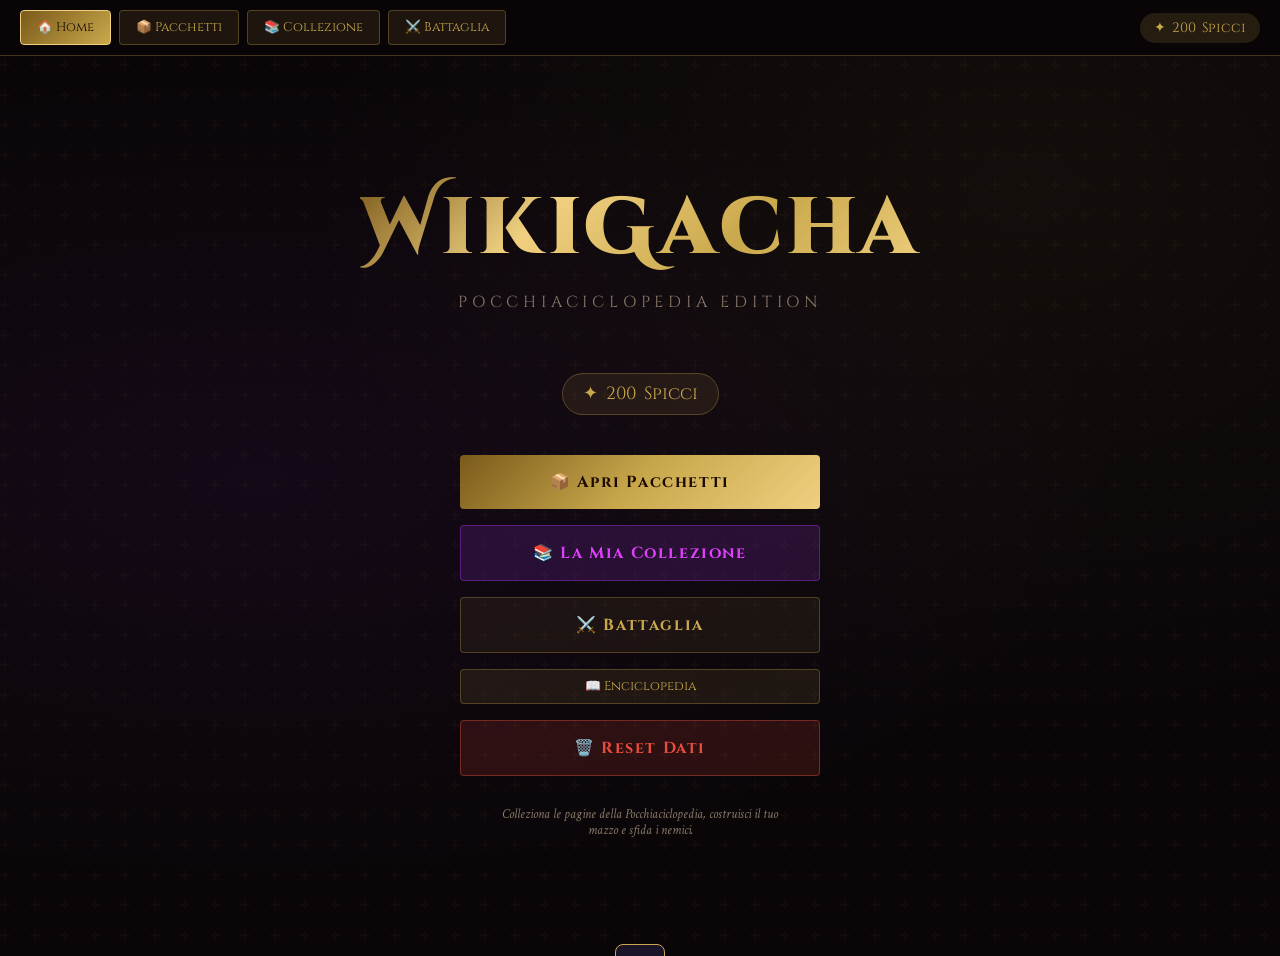
==== wikigacha.html @ 74912119 "Add files via upload" ====
<!DOCTYPE html>
<html lang="it">
<head>
<meta charset="UTF-8">
<meta name="viewport" content="width=device-width, initial-scale=1.0">
<title>WikiGacha — Pocchiaciclopedia</title>
<link href="https://fonts.googleapis.com/css2?family=Cinzel+Decorative:wght@700;900&family=Cinzel:wght@400;600;700&family=Crimson+Text:ital,wght@0,400;0,600;1,400&display=swap" rel="stylesheet">
<style>
:root {
  --gold: #c9a84c;
  --gold-light: #f0d080;
  --gold-dark: #7a5a1a;
  --bg-deep: #0a0608;
  --bg-card: #130f1a;
  --bg-panel: #1a1428;
  --accent: #8b2fc9;
  --accent2: #e040fb;
  --accent3: #ff6b35;
  --text: #e8dfc8;
  --text-muted: #8a7a6a;
  --border: rgba(201,168,76,0.3);
  --common-color: #7a8a9a;
  --rare-color: #4a90d9;
  --epic-color: #9b59b6;
  --legendary-color: #f39c12;
  --mythic-color: #e74c3c;

  --c-common: #7a8a9a;
  --c-raro: #4a90d9;
  --c-epico: #9b59b6;
  --c-leggendario: #f39c12;
  --c-mitico: #e74c3c;
}

* { box-sizing: border-box; margin: 0; padding: 0; }

body {
  font-family: 'Crimson Text', Georgia, serif;
  background: var(--bg-deep);
  color: var(--text);
  min-height: 100vh;
  overflow-x: hidden;
  background-image: 
    radial-gradient(ellipse at 20% 50%, rgba(139,47,201,0.08) 0%, transparent 60%),
    radial-gradient(ellipse at 80% 20%, rgba(201,168,76,0.05) 0%, transparent 50%),
    url("data:image/svg+xml,%3Csvg width='60' height='60' viewBox='0 0 60 60' xmlns='http://www.w3.org/2000/svg'%3E%3Cg fill='none' fill-rule='evenodd'%3E%3Cg fill='%23c9a84c' fill-opacity='0.03'%3E%3Cpath d='M36 34v-4h-2v4h-4v2h4v4h2v-4h4v-2h-4zm0-30V0h-2v4h-4v2h4v4h2V6h4V4h-4zM6 34v-4H4v4H0v2h4v4h2v-4h4v-2H6zM6 4V0H4v4H0v2h4v4h2V6h4V4H6z'/%3E%3C/g%3E%3C/g%3E%3C/svg%3E");
}

/* SCREENS */
.screen { display: none; min-height: 100vh; }
.screen.active { display: block; }

/* ======================== HOME ======================== */
#screen-home {
  display: flex;
  flex-direction: column;
  align-items: center;
  justify-content: center;
  min-height: 100vh;
  text-align: center;
  padding: 40px 20px;
}

.home-logo {
  font-family: 'Cinzel Decorative', serif;
  font-size: clamp(2.5rem, 8vw, 5rem);
  font-weight: 900;
  background: linear-gradient(135deg, var(--gold-dark), var(--gold-light), var(--gold), var(--gold-light));
  -webkit-background-clip: text;
  -webkit-text-fill-color: transparent;
  background-clip: text;
  text-shadow: none;
  letter-spacing: 0.05em;
  margin-bottom: 8px;
  position: relative;
}

.home-subtitle {
  font-family: 'Cinzel', serif;
  font-size: 1rem;
  color: var(--text-muted);
  letter-spacing: 0.3em;
  text-transform: uppercase;
  margin-bottom: 60px;
}

.home-coins-display {
  display: flex;
  align-items: center;
  gap: 8px;
  background: rgba(201,168,76,0.1);
  border: 1px solid var(--border);
  border-radius: 30px;
  padding: 8px 20px;
  margin-bottom: 40px;
  font-family: 'Cinzel', serif;
  font-size: 1.1rem;
  color: var(--gold);
}

.home-menu {
  display: flex;
  flex-direction: column;
  gap: 16px;
  width: 100%;
  max-width: 360px;
}

.btn-main {
  font-family: 'Cinzel', serif;
  font-size: 1rem;
  font-weight: 700;
  letter-spacing: 0.1em;
  padding: 16px 32px;
  border: none;
  border-radius: 4px;
  cursor: pointer;
  transition: all 0.2s;
  position: relative;
  overflow: hidden;
}

.btn-primary {
  background: linear-gradient(135deg, var(--gold-dark), var(--gold), var(--gold-light));
  color: #1a0a00;
}

.btn-primary:hover {
  transform: translateY(-2px);
  box-shadow: 0 8px 30px rgba(201,168,76,0.4);
}

.btn-secondary {
  background: rgba(139,47,201,0.2);
  border: 1px solid rgba(139,47,201,0.5);
  color: var(--accent2);
}

.btn-secondary:hover {
  background: rgba(139,47,201,0.35);
  transform: translateY(-2px);
  box-shadow: 0 8px 30px rgba(139,47,201,0.3);
}

.btn-tertiary {
  background: rgba(201,168,76,0.08);
  border: 1px solid var(--border);
  color: var(--gold);
}

.btn-tertiary:hover {
  background: rgba(201,168,76,0.15);
}

.btn-danger {
  background: rgba(231,76,60,0.15);
  border: 1px solid rgba(231,76,60,0.4);
  color: #e74c3c;
}
.btn-danger:hover { background: rgba(231,76,60,0.25); }

/* ======================== NAV ======================== */
.game-nav {
  display: flex;
  align-items: center;
  justify-content: space-between;
  padding: 12px 20px;
  background: rgba(10,6,8,0.95);
  border-bottom: 1px solid var(--border);
  position: sticky;
  top: 0;
  z-index: 50;
  backdrop-filter: blur(10px);
}

.nav-logo {
  font-family: 'Cinzel Decorative', serif;
  font-size: 1.1rem;
  color: var(--gold);
  cursor: pointer;
}

.nav-coins {
  display: flex;
  align-items: center;
  gap: 6px;
  font-family: 'Cinzel', serif;
  font-size: 0.85rem;
  color: var(--gold);
  background: rgba(201,168,76,0.1);
  border: 1px solid var(--border);
  padding: 5px 12px;
  border-radius: 20px;
}

/* ======================== PACK OPENING ======================== */
#screen-pack {
  padding: 0;
}

.pack-area {
  min-height: 100vh;
  display: flex;
  flex-direction: column;
  align-items: center;
  justify-content: center;
  gap: 30px;
  padding: 20px;
}

.pack-title {
  font-family: 'Cinzel Decorative', serif;
  font-size: 1.8rem;
  color: var(--gold);
  text-align: center;
}

.pack-selectors {
  display: flex;
  gap: 20px;
  flex-wrap: wrap;
  justify-content: center;
}

.pack-type {
  width: 160px;
  height: 220px;
  border-radius: 12px;
  border: 2px solid transparent;
  cursor: pointer;
  display: flex;
  flex-direction: column;
  align-items: center;
  justify-content: center;
  gap: 12px;
  transition: all 0.3s;
  position: relative;
  overflow: hidden;
}

.pack-type.bronze {
  background: linear-gradient(135deg, #2a1a0a, #4a2a10);
  border-color: #8b6914;
}
.pack-type.silver {
  background: linear-gradient(135deg, #0f1520, #1a2540);
  border-color: #4a90d9;
}
.pack-type.gold {
  background: linear-gradient(135deg, #1a1000, #3a2800);
  border-color: var(--gold);
}
.pack-type.mythic {
  background: linear-gradient(135deg, #1a0520, #2d0840);
  border-color: #e040fb;
}

.pack-type:hover {
  transform: translateY(-6px) scale(1.02);
  box-shadow: 0 20px 40px rgba(0,0,0,0.5);
}

.pack-icon { font-size: 3rem; }
.pack-name {
  font-family: 'Cinzel', serif;
  font-size: 0.9rem;
  font-weight: 700;
  letter-spacing: 0.05em;
}
.pack-cost {
  font-size: 0.8rem;
  color: var(--gold);
  font-family: 'Cinzel', serif;
}
.pack-desc {
  font-size: 0.75rem;
  color: var(--text-muted);
  text-align: center;
  padding: 0 10px;
  font-style: italic;
}

/* ANIMATION OVERLAY */
#pack-animation {
  position: fixed;
  inset: 0;
  background: rgba(0,0,0,0.95);
  z-index: 200;
  display: none;
  flex-direction: column;
  align-items: center;
  justify-content: center;
  gap: 20px;
}

#pack-animation.visible { display: flex; }

.pack-anim-wrapper {
  perspective: 1000px;
  width: 240px;
  height: 340px;
  cursor: pointer;
}

.pack-anim-inner {
  width: 100%;
  height: 100%;
  position: relative;
  transform-style: preserve-3d;
  transition: transform 0.8s cubic-bezier(0.4,0,0.2,1);
  border-radius: 16px;
}

.pack-anim-inner.flipped { transform: rotateY(180deg); }

.pack-face {
  position: absolute;
  inset: 0;
  border-radius: 16px;
  backface-visibility: hidden;
  display: flex;
  flex-direction: column;
  align-items: center;
  justify-content: center;
}

.pack-front {
  background: linear-gradient(135deg, #1a1000, #3a2800, #1a1000);
  border: 3px solid var(--gold);
  box-shadow: 0 0 40px rgba(201,168,76,0.4), inset 0 0 60px rgba(201,168,76,0.05);
}

.pack-front-icon { font-size: 5rem; animation: pulse 2s infinite; }
@keyframes pulse { 0%,100%{transform:scale(1)} 50%{transform:scale(1.1)} }

.pack-back {
  transform: rotateY(180deg);
}

.pack-hint {
  font-family: 'Cinzel', serif;
  font-size: 0.9rem;
  color: var(--text-muted);
  letter-spacing: 0.1em;
  animation: blink 1.5s infinite;
}
@keyframes blink { 0%,100%{opacity:1} 50%{opacity:0.4} }

/* CARDS REVEAL */
#cards-reveal {
  position: fixed;
  inset: 0;
  background: rgba(0,0,0,0.97);
  z-index: 200;
  display: none;
  flex-direction: column;
  align-items: center;
  justify-content: center;
  padding: 20px;
  gap: 30px;
}

#cards-reveal.visible { display: flex; }

.reveal-title {
  font-family: 'Cinzel Decorative', serif;
  font-size: 1.4rem;
  color: var(--gold);
}

.cards-row {
  display: flex;
  gap: 16px;
  flex-wrap: wrap;
  justify-content: center;
  max-width: 900px;
}

/* ======================== CARDS ======================== */
.card {
  width: 140px;
  height: 200px;
  border-radius: 10px;
  position: relative;
  cursor: pointer;
  transition: transform 0.3s, box-shadow 0.3s;
  flex-shrink: 0;
}

.card:hover { transform: translateY(-8px) scale(1.05); }

.card-inner {
  width: 100%;
  height: 100%;
  border-radius: 10px;
  border: 2px solid transparent;
  display: flex;
  flex-direction: column;
  overflow: hidden;
  position: relative;
}

.card-img-wrap {
  height: 100px;
  overflow: hidden;
  flex-shrink: 0;
  background: #0a0608;
  display: flex;
  align-items: center;
  justify-content: center;
}

.card-img-wrap img {
  width: 100%;
  height: 100%;
  object-fit: cover;
  object-position: top center;
}

.card-img-placeholder {
  font-size: 3rem;
  opacity: 0.4;
}

.card-body {
  flex: 1;
  padding: 6px 8px;
  display: flex;
  flex-direction: column;
  justify-content: space-between;
  background: rgba(10,6,8,0.9);
}

.card-name {
  font-family: 'Cinzel', serif;
  font-size: 0.65rem;
  font-weight: 700;
  line-height: 1.2;
  letter-spacing: 0.02em;
}

.card-rarity {
  font-size: 0.55rem;
  font-family: 'Cinzel', serif;
  letter-spacing: 0.08em;
  text-transform: uppercase;
  font-weight: 600;
}

.card-stats {
  display: flex;
  gap: 4px;
  justify-content: space-between;
}

.stat {
  display: flex;
  flex-direction: column;
  align-items: center;
  gap: 1px;
}

.stat-val {
  font-family: 'Cinzel', serif;
  font-size: 0.8rem;
  font-weight: 700;
  line-height: 1;
}

.stat-lbl {
  font-size: 0.45rem;
  color: var(--text-muted);
  letter-spacing: 0.05em;
  text-transform: uppercase;
}

/* RARITY STYLES */
.rarity-comune .card-inner { border-color: var(--c-common); background: linear-gradient(160deg, #1a1f24, #0f1318); }
.rarity-comune .card-rarity { color: var(--c-common); }
.rarity-comune .stat-val { color: var(--c-common); }

.rarity-raro .card-inner { border-color: var(--c-raro); background: linear-gradient(160deg, #0f1a2a, #081220); }
.rarity-raro .card-rarity { color: var(--c-raro); }
.rarity-raro .stat-val { color: var(--c-raro); }
.rarity-raro .card-inner::before { content:''; position:absolute; inset:0; background: radial-gradient(ellipse at 50% 0%, rgba(74,144,217,0.15), transparent 70%); pointer-events:none; }

.rarity-epico .card-inner { border-color: var(--c-epico); background: linear-gradient(160deg, #1a0f2a, #120820); }
.rarity-epico .card-rarity { color: var(--c-epico); }
.rarity-epico .stat-val { color: var(--c-epico); }
.rarity-epico .card-inner::before { content:''; position:absolute; inset:0; background: radial-gradient(ellipse at 50% 0%, rgba(155,89,182,0.2), transparent 70%); pointer-events:none; }

.rarity-leggendario .card-inner { border-color: var(--c-leggendario); background: linear-gradient(160deg, #2a1a00, #1a1000); }
.rarity-leggendario .card-rarity { color: var(--c-leggendario); }
.rarity-leggendario .stat-val { color: var(--c-leggendario); }
.rarity-leggendario .card-inner::before { content:''; position:absolute; inset:0; background: radial-gradient(ellipse at 50% 0%, rgba(243,156,18,0.25), transparent 70%); pointer-events:none; }
.rarity-leggendario .card-inner { box-shadow: 0 0 20px rgba(243,156,18,0.3); animation: glow-gold 2s infinite; }
@keyframes glow-gold { 0%,100%{box-shadow:0 0 20px rgba(243,156,18,0.3)} 50%{box-shadow:0 0 35px rgba(243,156,18,0.6)} }

.rarity-mitico .card-inner { border-color: var(--c-mitico); background: linear-gradient(160deg, #2a0a0a, #1a0505); }
.rarity-mitico .card-rarity { color: var(--c-mitico); }
.rarity-mitico .stat-val { color: var(--c-mitico); }
.rarity-mitico .card-inner::before { content:''; position:absolute; inset:0; background: radial-gradient(ellipse at 50% 0%, rgba(231,76,60,0.3), transparent 70%); pointer-events:none; }
.rarity-mitico .card-inner { animation: glow-red 2s infinite; }
@keyframes glow-red { 0%,100%{box-shadow:0 0 25px rgba(231,76,60,0.4)} 50%{box-shadow:0 0 50px rgba(231,76,60,0.7),0 0 80px rgba(231,76,60,0.2)} }

/* Card flip animation */
.card-flip-anim {
  animation: cardFlipIn 0.6s ease-out forwards;
  opacity: 0;
}
@keyframes cardFlipIn {
  0% { transform: rotateY(90deg) scale(0.5); opacity:0; }
  60% { transform: rotateY(-10deg) scale(1.05); opacity:1; }
  100% { transform: rotateY(0) scale(1); opacity:1; }
}

/* Legendary/Mythic burst */
.card-burst {
  position: absolute;
  inset: -20px;
  border-radius: 50%;
  pointer-events: none;
  animation: burst 0.5s ease-out forwards;
}
@keyframes burst {
  0% { transform:scale(0); opacity:1; }
  100% { transform:scale(3); opacity:0; }
}

/* ======================== COLLECTION ======================== */
#screen-collection {
  padding: 0;
}

.collection-grid {
  display: grid;
  grid-template-columns: repeat(auto-fill, minmax(140px, 1fr));
  gap: 16px;
  padding: 20px;
  max-width: 1200px;
  margin: 0 auto;
}

.collection-filter {
  display: flex;
  gap: 8px;
  padding: 16px 20px;
  flex-wrap: wrap;
  background: rgba(10,6,8,0.8);
  border-bottom: 1px solid var(--border);
  position: sticky;
  top: 57px;
  z-index: 40;
  backdrop-filter: blur(10px);
}

.filter-btn {
  font-family: 'Cinzel', serif;
  font-size: 0.7rem;
  padding: 5px 12px;
  border-radius: 20px;
  border: 1px solid var(--border);
  background: transparent;
  color: var(--text-muted);
  cursor: pointer;
  transition: all 0.2s;
  letter-spacing: 0.05em;
}

.filter-btn.active, .filter-btn:hover {
  color: var(--gold);
  border-color: var(--gold);
  background: rgba(201,168,76,0.1);
}

.card-count-badge {
  position: absolute;
  top: 6px;
  right: 6px;
  background: rgba(0,0,0,0.8);
  border: 1px solid var(--gold);
  border-radius: 10px;
  font-size: 0.6rem;
  font-family: 'Cinzel', serif;
  color: var(--gold);
  padding: 1px 5px;
  z-index: 5;
}

.card-locked {
  filter: brightness(0.15) saturate(0);
  cursor: default;
}

.collection-stats {
  display: flex;
  gap: 20px;
  padding: 12px 20px;
  font-family: 'Cinzel', serif;
  font-size: 0.8rem;
  color: var(--text-muted);
  border-bottom: 1px solid var(--border);
  background: rgba(10,6,8,0.6);
}

/* ======================== BATTLE ======================== */
#screen-battle {
  padding: 0;
  min-height: 100vh;
}

.battle-setup {
  padding: 20px;
  max-width: 800px;
  margin: 0 auto;
}

.battle-setup h2 {
  font-family: 'Cinzel Decorative', serif;
  font-size: 1.5rem;
  color: var(--gold);
  margin-bottom: 20px;
  text-align: center;
}

.deck-selector {
  display: flex;
  flex-direction: column;
  gap: 12px;
  margin-bottom: 24px;
}

.deck-slot {
  display: flex;
  align-items: center;
  gap: 12px;
  background: var(--bg-panel);
  border: 1px solid var(--border);
  border-radius: 8px;
  padding: 10px 16px;
  cursor: pointer;
  transition: all 0.2s;
}

.deck-slot:hover { border-color: var(--gold); }
.deck-slot.selected { border-color: var(--accent2); background: rgba(139,47,201,0.15); }

.deck-slot-img {
  width: 40px;
  height: 56px;
  border-radius: 4px;
  object-fit: cover;
  object-position: top;
  background: var(--bg-deep);
}

.deck-slot-info { flex: 1; }
.deck-slot-name {
  font-family: 'Cinzel', serif;
  font-size: 0.85rem;
  color: var(--text);
}
.deck-slot-stats {
  font-size: 0.75rem;
  color: var(--text-muted);
  margin-top: 2px;
}

/* BATTLE ARENA */
#battle-arena {
  display: none;
  min-height: 100vh;
  flex-direction: column;
}

#battle-arena.active { display: flex; }

.battle-field {
  flex: 1;
  display: grid;
  grid-template-rows: 1fr auto 1fr;
  gap: 0;
  padding: 0;
  background: linear-gradient(180deg, #0a0510 0%, #120820 40%, #0a0510 100%);
  position: relative;
  overflow: hidden;
}

.battle-field::before {
  content: '';
  position: absolute;
  inset: 0;
  background: 
    radial-gradient(ellipse at 50% 50%, rgba(139,47,201,0.1) 0%, transparent 70%);
  pointer-events: none;
}

.battle-side {
  display: flex;
  align-items: center;
  justify-content: center;
  gap: 20px;
  padding: 20px;
  position: relative;
}

.battle-side.enemy { flex-direction: row-reverse; }

.battle-hp-bar {
  width: 200px;
}

.hp-label {
  font-family: 'Cinzel', serif;
  font-size: 0.7rem;
  color: var(--text-muted);
  margin-bottom: 4px;
  letter-spacing: 0.1em;
}

.hp-track {
  height: 8px;
  background: rgba(255,255,255,0.1);
  border-radius: 4px;
  overflow: hidden;
}

.hp-fill {
  height: 100%;
  background: linear-gradient(90deg, #27ae60, #2ecc71);
  border-radius: 4px;
  transition: width 0.5s ease;
}

.hp-fill.low { background: linear-gradient(90deg, #e67e22, #f39c12); }
.hp-fill.critical { background: linear-gradient(90deg, #c0392b, #e74c3c); }

.hp-text {
  font-family: 'Cinzel', serif;
  font-size: 0.8rem;
  color: var(--gold);
  margin-top: 4px;
  text-align: right;
}

.battle-fighter {
  width: 120px;
  height: 170px;
  position: relative;
}

.battle-fighter-card {
  width: 100%;
  height: 100%;
  border-radius: 10px;
  overflow: hidden;
  border: 2px solid var(--gold);
  box-shadow: 0 0 20px rgba(201,168,76,0.3);
}

.battle-fighter-card img {
  width: 100%;
  height: 70%;
  object-fit: cover;
  object-position: top;
}

.battle-fighter-card .card-name-battle {
  font-family: 'Cinzel', serif;
  font-size: 0.6rem;
  padding: 4px;
  color: var(--gold);
  text-align: center;
}

.battle-middle {
  display: flex;
  align-items: center;
  justify-content: center;
  padding: 10px;
  position: relative;
}

.battle-vs {
  font-family: 'Cinzel Decorative', serif;
  font-size: 2rem;
  color: var(--gold);
  text-shadow: 0 0 30px rgba(201,168,76,0.8);
}

.battle-log {
  background: rgba(0,0,0,0.7);
  border-top: 1px solid var(--border);
  border-bottom: 1px solid var(--border);
  padding: 8px 16px;
  font-size: 0.85rem;
  font-style: italic;
  color: var(--text);
  min-height: 40px;
  text-align: center;
}

.battle-actions {
  display: flex;
  gap: 12px;
  padding: 16px 20px;
  justify-content: center;
  background: rgba(10,6,8,0.95);
  flex-wrap: wrap;
}

.battle-btn {
  font-family: 'Cinzel', serif;
  font-size: 0.8rem;
  font-weight: 700;
  letter-spacing: 0.08em;
  padding: 12px 24px;
  border: none;
  border-radius: 4px;
  cursor: pointer;
  transition: all 0.2s;
  min-width: 120px;
}

.battle-btn-attack {
  background: linear-gradient(135deg, #8b0000, #c0392b);
  color: white;
}
.battle-btn-attack:hover { box-shadow: 0 6px 20px rgba(192,57,43,0.5); transform:translateY(-2px); }

.battle-btn-special {
  background: linear-gradient(135deg, var(--gold-dark), var(--gold));
  color: #1a0a00;
}
.battle-btn-special:hover { box-shadow: 0 6px 20px rgba(201,168,76,0.5); transform:translateY(-2px); }
.battle-btn-special:disabled { opacity:0.4; cursor:not-allowed; transform:none; }

.battle-btn-defend {
  background: linear-gradient(135deg, #1a3a5a, #2980b9);
  color: white;
}
.battle-btn-defend:hover { box-shadow: 0 6px 20px rgba(41,128,185,0.5); transform:translateY(-2px); }

/* DAMAGE FLOAT */
.dmg-float {
  position: absolute;
  font-family: 'Cinzel Decorative', serif;
  font-size: 1.8rem;
  font-weight: 900;
  pointer-events: none;
  z-index: 100;
  animation: dmgFloat 1.2s ease-out forwards;
}
.dmg-float.damage { color: #e74c3c; text-shadow: 0 0 10px rgba(231,76,60,0.8); }
.dmg-float.heal { color: #2ecc71; }
.dmg-float.special { color: var(--gold); }

@keyframes dmgFloat {
  0% { transform:translateY(0) scale(1); opacity:1; }
  100% { transform:translateY(-80px) scale(0.7); opacity:0; }
}

/* Battle shake */
@keyframes shake {
  0%,100%{transform:translateX(0)}
  20%{transform:translateX(-10px)}
  40%{transform:translateX(10px)}
  60%{transform:translateX(-8px)}
  80%{transform:translateX(8px)}
}
.shake { animation: shake 0.4s ease; }

/* WIN/LOSE */
.battle-result-overlay {
  position: fixed;
  inset: 0;
  background: rgba(0,0,0,0.9);
  z-index: 300;
  display: none;
  flex-direction: column;
  align-items: center;
  justify-content: center;
  gap: 20px;
}
.battle-result-overlay.visible { display: flex; }

.result-title {
  font-family: 'Cinzel Decorative', serif;
  font-size: 3rem;
  animation: resultPop 0.5s ease-out;
}
.result-title.win { color: var(--gold); text-shadow: 0 0 40px rgba(201,168,76,0.8); }
.result-title.lose { color: #e74c3c; text-shadow: 0 0 40px rgba(231,76,60,0.6); }
@keyframes resultPop { 0%{transform:scale(0) rotate(-10deg);opacity:0} 80%{transform:scale(1.1) rotate(2deg)} 100%{transform:scale(1) rotate(0)} }

.result-rewards {
  font-family: 'Cinzel', serif;
  font-size: 1.1rem;
  color: var(--gold);
}

/* ======================== CARD DETAIL ======================== */
.card-detail-overlay {
  position: fixed;
  inset: 0;
  background: rgba(0,0,0,0.9);
  z-index: 400;
  display: none;
  align-items: center;
  justify-content: center;
  padding: 20px;
}
.card-detail-overlay.visible { display: flex; }

.card-detail-box {
  background: var(--bg-panel);
  border: 1px solid var(--gold);
  border-radius: 16px;
  max-width: 500px;
  width: 100%;
  overflow: hidden;
  animation: slideUp 0.3s ease-out;
  max-height: 90vh;
  overflow-y: auto;
}
@keyframes slideUp { from{transform:translateY(30px);opacity:0} to{transform:translateY(0);opacity:1} }

.card-detail-img {
  width: 100%;
  height: 200px;
  object-fit: cover;
  object-position: top;
}

.card-detail-body { padding: 20px; }

.card-detail-title {
  font-family: 'Cinzel', serif;
  font-size: 1.3rem;
  color: var(--gold);
  margin-bottom: 4px;
}

.card-detail-rarity {
  font-family: 'Cinzel', serif;
  font-size: 0.8rem;
  letter-spacing: 0.1em;
  text-transform: uppercase;
  margin-bottom: 16px;
}

.card-detail-stats {
  display: grid;
  grid-template-columns: repeat(3, 1fr);
  gap: 12px;
  margin-bottom: 16px;
}

.detail-stat {
  text-align: center;
  background: rgba(201,168,76,0.05);
  border: 1px solid var(--border);
  border-radius: 8px;
  padding: 10px;
}

.detail-stat-val {
  font-family: 'Cinzel', serif;
  font-size: 1.4rem;
  color: var(--gold);
  font-weight: 700;
}

.detail-stat-lbl {
  font-size: 0.7rem;
  color: var(--text-muted);
  letter-spacing: 0.08em;
  text-transform: uppercase;
}

.card-detail-desc {
  font-size: 0.9rem;
  line-height: 1.6;
  color: var(--text);
  font-style: italic;
  border-top: 1px solid var(--border);
  padding-top: 12px;
  margin-top: 4px;
}

.card-detail-close {
  position: absolute;
  top: 16px;
  right: 16px;
  width: 32px;
  height: 32px;
  background: rgba(255,255,255,0.1);
  border: none;
  border-radius: 50%;
  color: var(--text);
  font-size: 1rem;
  cursor: pointer;
  display: flex;
  align-items: center;
  justify-content: center;
}

.card-detail-overlay { position: relative; }

/* ======================== BATTLE PICKER ======================== */
.battle-picker {
  max-width: 600px;
  margin: 0 auto;
  padding: 20px;
}

.battle-picker h3 {
  font-family: 'Cinzel', serif;
  font-size: 1rem;
  color: var(--gold);
  margin: 16px 0 10px;
  letter-spacing: 0.05em;
}

.picker-grid {
  display: grid;
  grid-template-columns: repeat(auto-fill, minmax(100px, 1fr));
  gap: 10px;
  max-height: 300px;
  overflow-y: auto;
  padding: 4px;
}

.picker-card {
  aspect-ratio: 0.7;
  border-radius: 8px;
  cursor: pointer;
  overflow: hidden;
  border: 2px solid transparent;
  transition: all 0.2s;
  position: relative;
  background: var(--bg-card);
}

.picker-card:hover { transform:scale(1.05); border-color:rgba(201,168,76,0.5); }
.picker-card.selected { border-color: var(--gold); box-shadow: 0 0 15px rgba(201,168,76,0.4); }

.picker-card img {
  width: 100%;
  height: 65%;
  object-fit: cover;
  object-position: top;
}

.picker-card-name {
  font-family: 'Cinzel', serif;
  font-size: 0.55rem;
  padding: 4px;
  text-align: center;
  color: var(--text);
  line-height: 1.2;
}

.picker-deck-display {
  display: flex;
  gap: 8px;
  margin: 12px 0;
  min-height: 60px;
  background: rgba(201,168,76,0.05);
  border: 1px dashed var(--border);
  border-radius: 8px;
  padding: 8px;
  flex-wrap: wrap;
  align-items: center;
}

.picker-mini-card {
  width: 40px;
  height: 56px;
  border-radius: 4px;
  overflow: hidden;
  border: 1px solid var(--gold);
  position: relative;
  cursor: pointer;
}

.picker-mini-card img {
  width: 100%;
  height: 100%;
  object-fit: cover;
  object-position: top;
}

.picker-mini-card .remove-x {
  position: absolute;
  top: 0;
  right: 0;
  width: 14px;
  height: 14px;
  background: rgba(231,76,60,0.9);
  color: white;
  font-size: 0.5rem;
  display: flex;
  align-items: center;
  justify-content: center;
  border-radius: 0 4px 0 4px;
}

/* MULTIPLAYER BUTTONS */
.multiplayer-section {
  background: rgba(139,47,201,0.1);
  border: 1px solid rgba(139,47,201,0.4);
  border-radius: 12px;
  padding: 20px;
  margin-bottom: 24px;
}

.multiplayer-section h3 {
  font-family: 'Cinzel', serif;
  color: var(--accent2);
  margin-bottom: 12px;
  font-size: 1rem;
  letter-spacing: 0.05em;
}

.multiplayer-buttons {
  display: flex;
  gap: 12px;
  flex-wrap: wrap;
  align-items: center;
}

.multiplayer-buttons input {
  flex: 1;
  min-width: 150px;
  padding: 10px 12px;
  border-radius: 8px;
  border: 1px solid var(--border);
  background: var(--bg-card);
  color: var(--text);
  font-family: 'Cinzel', serif;
  font-size: 0.85rem;
}

.multiplayer-status {
  margin-top: 12px;
  padding: 8px 12px;
  border-radius: 8px;
  font-family: 'Cinzel', serif;
  font-size: 0.8rem;
  display: none;
}

.multiplayer-status.waiting { background: rgba(255,193,7,0.2); color: #ffc107; display: block; }
.multiplayer-status.active { background: rgba(76,175,80,0.2); color: #4caf50; display: block; }
.multiplayer-status.error { background: rgba(244,67,54,0.2); color: #f44336; display: block; }

/* SCROLLBARS */
::-webkit-scrollbar { width: 4px; }
::-webkit-scrollbar-track { background: transparent; }
::-webkit-scrollbar-thumb { background: var(--border); border-radius: 2px; }

/* SPARKLES for legendary/mythic */
.sparkle-container {
  position: fixed;
  inset: 0;
  pointer-events: none;
  z-index: 250;
}

.sparkle {
  position: absolute;
  width: 4px;
  height: 4px;
  border-radius: 50%;
  animation: sparkleAnim 1.5s ease-out forwards;
}

@keyframes sparkleAnim {
  0% { transform: translate(0,0) scale(1); opacity: 1; }
  100% { transform: translate(var(--tx), var(--ty)) scale(0); opacity: 0; }
}

/* Utility */
.flex { display:flex; }
.gap-8 { gap:8px; }
.gap-12 { gap:12px; }
.mt-8 { margin-top:8px; }
.mt-16 { margin-top:16px; }
.center { text-align:center; }
.gold { color:var(--gold); }
.muted { color:var(--text-muted); }
.font-cinzel { font-family:'Cinzel',serif; }
.section-title {
  font-family: 'Cinzel Decorative', serif;
  font-size: 1.2rem;
  color: var(--gold);
  padding: 20px 20px 12px;
}

.info-box {
  background: rgba(201,168,76,0.08);
  border: 1px solid var(--border);
  border-radius: 8px;
  padding: 16px;
  font-size: 0.9rem;
  line-height: 1.6;
  margin-bottom: 16px;
}

/* Toast */
.toast {
  position: fixed;
  bottom: 30px;
  left: 50%;
  transform: translateX(-50%) translateY(100px);
  background: var(--bg-panel);
  border: 1px solid var(--gold);
  border-radius: 8px;
  padding: 12px 24px;
  font-family: 'Cinzel', serif;
  font-size: 0.85rem;
  color: var(--gold);
  z-index: 500;
  transition: transform 0.3s;
  white-space: nowrap;
}
.toast.visible { transform: translateX(-50%) translateY(0); }

/* Section header with back */
.section-header {
  display: flex;
  align-items: center;
  gap: 12px;
  padding: 16px 20px;
  border-bottom: 1px solid var(--border);
}

.btn-back {
  font-family: 'Cinzel', serif;
  font-size: 0.75rem;
  color: var(--text-muted);
  background: transparent;
  border: 1px solid var(--border);
  padding: 5px 12px;
  border-radius: 4px;
  cursor: pointer;
  transition: all 0.2s;
}
.btn-back:hover { color:var(--gold); border-color:var(--gold); }

.section-header-title {
  font-family: 'Cinzel Decorative', serif;
  font-size: 1.1rem;
  color: var(--gold);
}

/* ======================== SPECIAL ENERGY BAR ======================== */
.energy-bar-wrap { margin-top: 6px; }
.energy-track {
  height: 5px;
  background: rgba(255,255,255,0.1);
  border-radius: 3px;
  overflow: hidden;
}
.energy-fill {
  height: 100%;
  background: linear-gradient(90deg, var(--accent), var(--accent2));
  border-radius: 3px;
  transition: width 0.3s;
}
.energy-label {
  font-size: 0.6rem;
  color: var(--text-muted);
  font-family: 'Cinzel', serif;
  letter-spacing: 0.05em;
}

/* ======================== RESPONSIVE ======================== */
@media(max-width:500px) {
  .cards-row { gap:10px; }
  .card { width:110px; height:160px; }
  .card-img-wrap { height:80px; }
  .battle-fighter { width:90px; height:130px; }
  .pack-type { width:130px; height:190px; }
}

/* shimmer */
@keyframes shimmer {
  0%{background-position:200% 0}
  100%{background-position:-200% 0}
}
.shimmer-text {
  background: linear-gradient(90deg, var(--gold-dark), var(--gold-light), var(--gold-dark));
  background-size: 200% 100%;
  -webkit-background-clip: text;
  -webkit-text-fill-color: transparent;
  background-clip: text;
  animation: shimmer 3s infinite linear;
}

/* FIXED TOP NAVIGATION */
.fixed-nav {
  position: sticky;
  top: 0;
  z-index: 100;
  background: rgba(10,6,8,0.95);
  backdrop-filter: blur(10px);
  border-bottom: 1px solid var(--border);
  padding: 10px 20px;
  display: flex;
  align-items: center;
  justify-content: space-between;
  flex-wrap: wrap;
  gap: 10px;
}

.nav-links {
  display: flex;
  gap: 8px;
  flex-wrap: wrap;
}

.nav-btn {
  font-family: 'Cinzel', serif;
  font-size: 0.8rem;
  padding: 8px 16px;
  border: 1px solid var(--border);
  background: rgba(201,168,76,0.1);
  color: var(--gold);
  border-radius: 4px;
  cursor: pointer;
  transition: all 0.2s;
}

.nav-btn:hover {
  background: rgba(201,168,76,0.3);
  transform: translateY(-2px);
}

.nav-btn.active {
  background: linear-gradient(135deg, var(--gold-dark), var(--gold));
  color: #1a0a00;
  border-color: var(--gold-light);
}

.coins-top {
  display: flex;
  align-items: center;
  gap: 6px;
  font-family: 'Cinzel', serif;
  font-size: 0.85rem;
  color: var(--gold);
  background: rgba(201,168,76,0.15);
  padding: 6px 14px;
  border-radius: 20px;
}
/* SCROLL SMOOTH */
html {
  scroll-behavior: smooth;
}

.fixed-nav {
  position: sticky;
  top: 0;
  z-index: 100;
  background: rgba(10,6,8,0.95);
  backdrop-filter: blur(10px);
  border-bottom: 1px solid var(--border);
  padding: 10px 20px;
  display: flex;
  align-items: center;
  justify-content: space-between;
  flex-wrap: wrap;
  gap: 10px;
}
.nav-links { display: flex; gap: 8px; flex-wrap: wrap; }
.nav-btn {
  font-family: 'Cinzel', serif;
  font-size: 0.8rem;
  padding: 8px 16px;
  border: 1px solid var(--border);
  background: rgba(201,168,76,0.1);
  color: var(--gold);
  border-radius: 4px;
  cursor: pointer;
  transition: all 0.2s;
}
.nav-btn:hover { background: rgba(201,168,76,0.3); transform: translateY(-2px); }
.nav-btn.active {
  background: linear-gradient(135deg, var(--gold-dark), var(--gold));
  color: #1a0a00;
  border-color: var(--gold-light);
}
.coins-top {
  display: flex;
  align-items: center;
  gap: 6px;
  font-family: 'Cinzel', serif;
  font-size: 0.85rem;
  color: var(--gold);
  background: rgba(201,168,76,0.15);
  padding: 6px 14px;
  border-radius: 20px;
}

</style>

<!-- Firebase SDK -->
<script type="module">
  import { initializeApp } from "https://www.gstatic.com/firebasejs/12.10.0/firebase-app.js";
  import { getDatabase, ref, set, onValue, get, child, update, push, remove } from "https://www.gstatic.com/firebasejs/12.10.0/firebase-database.js";

  const firebaseConfig = {
    apiKey: "AIzaSyDthQRNEl4YBV1vZkP6SeIKwXq8-7wMS0I",
    authDomain: "pocchiaciclopedia.firebaseapp.com",
    databaseURL: "https://pocchiaciclopedia-default-rtdb.europe-west1.firebasedatabase.app",
    projectId: "pocchiaciclopedia",
    storageBucket: "pocchiaciclopedia.firebasestorage.app",
    messagingSenderId: "537954035884",
    appId: "1:537954035884:web:6d561282b59bf80594d709",
    measurementId: "G-RK489005Z5"
  };

  const app = initializeApp(firebaseConfig);
  const database = getDatabase(app);

  window._gachaDb = database;
  window._gachaRef = ref;
  window._gachaSet = set;
  window._gachaOnValue = onValue;
  window._gachaGet = get;
  window._gachaChild = child;
  window._gachaUpdate = update;
  window._gachaPush = push;
  window._gachaRemove = remove;
  window._gachaReady = true;

  window.dispatchEvent(new Event('gacha-firebase-ready'));
</script>
</head>
<body>

<!-- BARRA DI NAVIGAZIONE FISSA -->
<div class="fixed-nav">
  <div class="nav-links">
    <button class="nav-btn" data-section="home" onclick="goToSection('home')">🏠 Home</button>
    <button class="nav-btn" data-section="pack" onclick="goToSection('pack')">📦 Pacchetti</button>
    <button class="nav-btn" data-section="collection" onclick="goToSection('collection')">📚 Collezione</button>
    <button class="nav-btn" data-section="battle" onclick="goToSection('battle')">⚔️ Battaglia</button>
  </div>
  <div class="coins-top">
    ✦ <span id="top-coins">0</span> Spicci
  </div>
</div>

<!-- ============================= HOME ============================= -->
<div id="screen-home" class="screen active">
  <div class="home-logo">WikiGacha</div>
  <div class="home-subtitle">Pocchiaciclopedia Edition</div>
  <div class="home-coins-display">
    ✦ <span id="home-coins">0</span> Spicci
  </div>
  <div class="home-menu">
<button class="btn-main btn-primary" onclick="goToSection('pack')">📦 Apri Pacchetti</button>
<button class="btn-main btn-secondary" onclick="goToSection('collection')">📚 La Mia Collezione</button>
<button class="btn-main btn-tertiary" onclick="goToSection('battle')">⚔️ Battaglia</button>
<button class="nav-btn" onclick="window.location.href='index.html'">📖 Enciclopedia</button>
    <button class="btn-main btn-danger" onclick="confirmReset()">🗑️ Reset Dati</button>
  </div>
  <div style="margin-top:30px;font-size:0.8rem;color:var(--text-muted);font-style:italic;text-align:center;max-width:300px">
    Colleziona le pagine della Pocchiaciclopedia, costruisci il tuo mazzo e sfida i nemici.
  </div>
</div>

<!-- ============================= PACK OPENING ============================= -->
<div id="screen-pack" class="screen">
  <nav class="game-nav">
    <span class="nav-logo" onclick="showScreen('home')">WikiGacha</span>
    <div class="nav-coins">✦ <span class="coins-display">0</span> Spicci</div>
  </nav>
  <div class="pack-area">
    <div class="pack-title shimmer-text">Scegli il tuo Pacchetto</div>
    <div style="font-size:0.85rem;color:var(--text-muted);text-align:center;font-style:italic">
      Ogni 5 minuti ricevi 50 Spicci gratuiti. Guadagni Spicci anche vincendo battaglie.
    </div>
    <div id="free-coins-timer" style="font-family:'Cinzel',serif;font-size:0.8rem;color:var(--gold);text-align:center"></div>
    <div class="pack-selectors">
      <div class="pack-type bronze" onclick="openPack('bronze')">
        <div class="pack-icon">📜</div>
        <div class="pack-name" style="color:#8b6914">Pacchetto Bronzo</div>
        <div class="pack-cost">50 Spicci</div>
        <div class="pack-desc">3 carte. Principalmente Comuni e Rare.</div>
      </div>
      <div class="pack-type silver" onclick="openPack('silver')">
        <div class="pack-icon">📘</div>
        <div class="pack-name" style="color:#4a90d9">Pacchetto Argento</div>
        <div class="pack-cost">120 Spicci</div>
        <div class="pack-desc">5 carte. Almeno 1 Epica garantita.</div>
      </div>
      <div class="pack-type gold" onclick="openPack('gold')">
        <div class="pack-icon">📙</div>
        <div class="pack-name" style="color:var(--gold)">Pacchetto Oro</div>
        <div class="pack-cost">250 Spicci</div>
        <div class="pack-desc">5 carte. Almeno 1 Leggendaria garantita.</div>
      </div>
      <div class="pack-type mythic" onclick="openPack('mythic')">
        <div class="pack-icon">📕</div>
        <div class="pack-name" style="color:#e040fb">Pacchetto Mitico</div>
        <div class="pack-cost">500 Spicci</div>
        <div class="pack-desc">5 carte. Alta possibilità Mitica.</div>
      </div>
    </div>
  </div>
</div>

<!-- PACK ANIMATION OVERLAY -->
<div id="pack-animation">
  <div style="font-family:'Cinzel',serif;font-size:0.9rem;color:var(--text-muted);letter-spacing:0.1em">TOCCA PER APRIRE</div>
  <div class="pack-anim-wrapper" onclick="flipPack()">
    <div class="pack-anim-inner" id="pack-anim-inner">
      <div class="pack-face pack-front">
        <div class="pack-front-icon" id="pack-front-icon">📦</div>
        <div style="font-family:'Cinzel Decorative',serif;font-size:1rem;color:var(--gold)">POCCHIACICLOPEDIA</div>
      </div>
      <div class="pack-face pack-back" id="pack-back-face">
        <!-- filled dynamically -->
      </div>
    </div>
  </div>
  <div class="pack-hint">Clicca per aprire il pacchetto</div>
</div>

<!-- CARDS REVEAL -->
<div id="cards-reveal">
  <div class="reveal-title shimmer-text">✦ Carte Ottenute ✦</div>
  <div class="cards-row" id="cards-row"></div>
  <button class="btn-main btn-tertiary" onclick="closeReveal()" style="margin-top:10px">Aggiungi alla Collezione</button>
</div>

<!-- ============================= COLLECTION ============================= -->
<div id="screen-collection" class="screen">
  <nav class="game-nav">
    <span class="nav-logo" onclick="showScreen('home')">WikiGacha</span>
    <div class="nav-coins">✦ <span class="coins-display">0</span> Spicci</div>
  </nav>
  <div class="collection-stats" id="collection-stats">
    <span>Totale: <span class="gold" id="stat-total">0</span></span>
    <span>Uniche: <span class="gold" id="stat-unique">0</span></span>
    <span>Completamento: <span class="gold" id="stat-pct">0%</span></span>
  </div>
  <div class="collection-filter">
    <button class="filter-btn active" onclick="filterCollection('all',this)">Tutte</button>
    <button class="filter-btn" onclick="filterCollection('comune',this)" style="color:var(--c-common)">Comune</button>
    <button class="filter-btn" onclick="filterCollection('raro',this)" style="color:var(--c-raro)">Raro</button>
    <button class="filter-btn" onclick="filterCollection('epico',this)" style="color:var(--c-epico)">Epico</button>
    <button class="filter-btn" onclick="filterCollection('leggendario',this)" style="color:var(--c-leggendario)">Leggendario</button>
    <button class="filter-btn" onclick="filterCollection('mitico',this)" style="color:var(--c-mitico)">Mitico</button>
  </div>
  <div class="collection-grid" id="collection-grid"></div>
</div>

<!-- ============================= BATTLE ============================= -->
<div id="screen-battle" class="screen">
  <nav class="game-nav">
    <span class="nav-logo" onclick="showScreen('home')">WikiGacha</span>
    <div class="nav-coins">✦ <span class="coins-display">0</span> Spicci</div>
  </nav>

  <!-- Setup -->
  <div id="battle-setup-panel" class="battle-setup">
    <div class="section-title" style="padding:0;margin-bottom:20px">⚔️ Battaglia</div>

    <!-- MULTIPLAYER SECTION -->
    <div class="multiplayer-section">
      <h3>🌐 Sfida Online</h3>
      <div class="multiplayer-buttons">
        <button class="btn-main btn-primary" onclick="createMultiplayerBattle()">🎮 Crea Partita</button>
        <input type="text" id="battle-code-input" placeholder="Codice partita (es. abc123)" maxlength="20">
        <button class="btn-main btn-secondary" onclick="joinBattleByCode()">🔗 Unisciti</button>
      </div>
      <div id="multiplayer-status" class="multiplayer-status"></div>
    </div>

    <div style="border-top:1px solid var(--border); margin:16px 0; text-align:center; color:var(--text-muted); font-size:0.8rem; padding-top:12px">— OPPURE —</div>

    <h3 class="font-cinzel gold" style="font-size:1rem;margin-bottom:12px;margin-top:16px;letter-spacing:0.05em">Scegli le tue 3 carte da combattimento:</h3>

    <div class="picker-deck-display" id="picker-deck">
      <span class="muted" style="font-size:0.8rem;font-style:italic" id="picker-placeholder">Seleziona 3 carte dalla tua collezione →</span>
    </div>

    <div class="picker-grid" id="picker-grid"></div>

    <div style="display:flex;gap:12px;margin-top:20px;justify-content:center;flex-wrap:wrap">
      <button class="btn-main btn-primary" onclick="startBattle(false)">⚔️ Sfida il Bot</button>
    </div>
  </div>

  <!-- Arena -->
  <div id="battle-arena">
    <!-- Enemy side -->
    <div class="battle-field">
      <div class="battle-side enemy" id="enemy-side">
        <div>
          <div class="battle-hp-bar">
            <div class="hp-label" id="enemy-name-label">BOT POCCHIANO</div>
            <div class="hp-track"><div class="hp-fill" id="enemy-hp-fill" style="width:100%"></div></div>
            <div class="hp-text"><span id="enemy-hp-val">100</span>/<span id="enemy-hp-max">100</span></div>
          </div>
          <div class="energy-bar-wrap mt-8">
            <div class="energy-label">ENERGIA SPECIALE</div>
            <div class="energy-track"><div class="energy-fill" id="enemy-energy-fill" style="width:0%"></div></div>
          </div>
        </div>
        <div class="battle-fighter" id="enemy-fighter">
          <div class="battle-fighter-card" id="enemy-fighter-card">
            <div style="width:100%;height:70%;background:var(--bg-deep);display:flex;align-items:center;justify-content:center;font-size:2rem">❓</div>
            <div class="card-name-battle" id="enemy-fighter-name">???</div>
          </div>
        </div>
        <div id="enemy-deck-icons" style="display:flex;flex-direction:column;gap:6px"></div>
      </div>

      <!-- VS divider -->
      <div class="battle-middle">
        <div class="battle-log" id="battle-log" style="width:100%;max-width:600px">In attesa di iniziare la battaglia...</div>
      </div>

      <!-- Player side -->
      <div class="battle-side" id="player-side">
        <div>
          <div class="battle-hp-bar">
            <div class="hp-label" id="player-name-label">TU</div>
            <div class="hp-track"><div class="hp-fill" id="player-hp-fill" style="width:100%"></div></div>
            <div class="hp-text"><span id="player-hp-val">100</span>/<span id="player-hp-max">100</span></div>
          </div>
          <div class="energy-bar-wrap mt-8">
            <div class="energy-label">ENERGIA SPECIALE</div>
            <div class="energy-track"><div class="energy-fill" id="player-energy-fill" style="width:0%"></div></div>
          </div>
        </div>
        <div class="battle-fighter" id="player-fighter">
          <div class="battle-fighter-card" id="player-fighter-card">
            <div style="width:100%;height:70%;background:var(--bg-deep);display:flex;align-items:center;justify-content:center;font-size:2rem">?</div>
            <div class="card-name-battle" id="player-fighter-name">Caricamento...</div>
          </div>
        </div>
        <div id="player-deck-icons" style="display:flex;flex-direction:column;gap:6px"></div>
      </div>
    </div>

    <!-- Battle actions -->
    <div class="battle-actions">
      <button class="battle-btn battle-btn-attack" onclick="playerAction('attack')">⚔️ Attacca</button>
      <button class="battle-btn battle-btn-special" onclick="playerAction('special')" id="btn-special">✨ Speciale</button>
      <button class="battle-btn battle-btn-defend" onclick="playerAction('defend')">🛡️ Difendi</button>
      <button class="battle-btn" style="background:rgba(255,255,255,0.08);border:1px solid rgba(255,255,255,0.2);color:var(--text-muted)" onclick="surrenderBattle()">🏳️ Resa</button>
    </div>
  </div>
</div>

<!-- BATTLE RESULT OVERLAY -->
<div id="battle-result-overlay" class="battle-result-overlay">
  <div class="result-title" id="result-title">VITTORIA!</div>
  <div class="result-rewards" id="result-rewards">+100 Spicci</div>
  <div style="color:var(--text-muted);font-size:0.85rem;font-style:italic" id="result-subtitle"></div>
  <div style="display:flex;gap:12px;margin-top:10px;flex-wrap:wrap;justify-content:center">
    <button class="btn-main btn-primary" onclick="closeBattleResult()">Continua</button>
  </div>
</div>

<!-- CARD DETAIL OVERLAY -->
<div id="card-detail-overlay" class="card-detail-overlay" onclick="closeCardDetail(event)">
  <div class="card-detail-box" id="card-detail-box">
    <img src="" alt="" id="cd-img" class="card-detail-img" onerror="this.style.display='none'">
    <div class="card-detail-body">
      <div class="card-detail-title" id="cd-title"></div>
      <div class="card-detail-rarity" id="cd-rarity"></div>
      <div class="card-detail-stats">
        <div class="detail-stat"><div class="detail-stat-val" id="cd-atk">0</div><div class="detail-stat-lbl">⚔️ Attacco</div></div>
        <div class="detail-stat"><div class="detail-stat-val" id="cd-def">0</div><div class="detail-stat-lbl">🛡️ Difesa</div></div>
        <div class="detail-stat"><div class="detail-stat-val" id="cd-spd">0</div><div class="detail-stat-lbl">⚡ Velocità</div></div>
      </div>
      <div class="card-detail-desc" id="cd-desc"></div>
      <div style="margin-top:12px;font-size:0.75rem;color:var(--text-muted);font-family:'Cinzel',serif" id="cd-copies"></div>
    </div>
  </div>
</div>

<!-- SPARKLE CONTAINER -->
<div class="sparkle-container" id="sparkle-container"></div>

<!-- TOAST -->
<div class="toast" id="toast"></div>

<script>
// ============================================================
// DATA — ALL CARDS (stessa struttura dell'originale)
// ============================================================
const ALL_CARDS = [
  // MITICI
  { id:'morello', name:'Morello', rarity:'mitico', img:'morello.jpg', atk:95, def:80, spd:90, desc:'Co-governatore di Napoli nell\'Età dell\'Oro, diarca di Castri. La persona più difficile da trovare e più impossibile da dimenticare.', ability:'Ombra Immortale' },
  { id:'alessio_spisso', name:'Alessio Spisso', rarity:'mitico', img:'alessio.jpg', atk:85, def:75, spd:85, desc:'Il fratello ribelle sopravvissuto alla Bomba Spissica. Controlla Serrano dall\'alto delle nuvole, con l\'indifferenza di chi può permetterselo.', ability:'Signore di Serrano' },
  { id:'iron_spisso_man', name:'Iron Spisso Man', rarity:'mitico', img:'iron_spisso_man.png', atk:98, def:60, spd:70, desc:'Alex Spisso nella sua forma definitiva. Fondatore e traditore degli Avengers, dittatore dell\'America. Ora disintegrato.', ability:'Cannone Spissico' },
  { id:'zella', name:'Zella', rarity:'mitico', img:'zella.jpg', atk:90, def:70, spd:95, desc:'Capo degli Avengers, l\'Albanese. Governatore dell\'America. Ha sconfitto Iron Spisso Man quando nessuno ci credeva.', ability:'Scudo Albanese' },
  { id:'aledoria', name:'AleDoria', rarity:'mitico', img:'aledoria.jpg', atk:80, def:75, spd:88, desc:'Inventore degli Sbost Bot e Spisso Bot. Oggi Re d\'Italia. Ha dimostrato che tutto è Cheddar.', ability:'Teoria del Cheddar' },
  // LEGGENDARI
  { id:'riccardo', name:'Riccardo Pascali', rarity:'leggendario', img:'riccardo.jpg', atk:82, def:65, spd:78, desc:'Rick Brick. Ha smantellato il Clan Spisso nell\'89 dM. Investigatore, figlio e fratello di tutto quello che conta.', ability:'Operazione Brick' },
  { id:'filippo', name:'Filippo Pascali', rarity:'leggendario', img:'filippo.jpg', atk:78, def:70, spd:72, desc:'Militare, decorato con Medaglia d\'Onore, co-fondatore delle Filippine. Vive a Serrano con Alice e i figli.', ability:'Attacco Aereo' },
  { id:'alice', name:'Alice Sportella', rarity:'leggendario', img:'alice_sportella.jpg', atk:72, def:68, spd:80, desc:'Co-comandante della conquista di Serrano. Moglie di Filippo, madre di Luca, Gino e Carla. Viva a Serrano.', ability:'Comando a Terra' },
  { id:'primo_clone', name:'Charlie Sbirk', rarity:'leggendario', img:'primo_clone.png', atk:75, def:55, spd:85, desc:'Filosofo democratico, poi dittatore, poi processato. Il Primo Clone dello Zio di Sbost che superò l\'originale.', ability:'Democrazia o Dittatura' },
  { id:'bomber', name:'Bomber', rarity:'leggendario', img:'bomber.jpg', atk:88, def:50, spd:65, desc:'Figlio di Phil Patai, impostore del Topismo. Il calciatore-figlio-di-dio che non era né figlio né dio.', ability:'Resurrezione Falsa' },
  { id:'topus', name:'Topus Maximus', rarity:'leggendario', img:'topus.jpg', atk:85, def:60, spd:60, desc:'Phil Patai, fondatore del Topismo. Scomparso a 18 anni per fingersi incarnazione di Ludo.', ability:'Incarnazione di Ludo' },
  { id:'zio_sbost', name:'Zio di Sbost', rarity:'leggendario', img:'rocmambo.jpg', atk:70, def:72, spd:65, desc:'Flavio Sbost, funzionario doganale diventato fondatore de La Cantina. Diarca di Castri con Morello.', ability:'Patto Segreto' },
  { id:'nestola', name:'Nestola il Medico Nano', rarity:'leggendario', img:'nestola.jpg', atk:60, def:60, spd:75, desc:'Ha distrutto il Topismo con la scienza. Fondatore dell\'Ebraismo. Il più piccolo dei grandi.', ability:'Prova Scientifica' },
  // EPICI (solo alcuni per brevità - nella versione completa ci sono tutti)
  { id:'gianluca', name:'Gianluca Pascali', rarity:'epico', img:'gianluca.jpg', atk:65, def:70, spd:60, desc:'Il Pocchia. Patriarca della Famiglia Pascali. Militare in pensione che ha salvato Riccardo da bambino.', ability:'Veterano' },
  { id:'renna', name:'Renna', rarity:'epico', img:'renna.jpg', atk:68, def:55, spd:90, desc:'Rennino104. L\'ultimo dei 104 Nigeriani. Liberò Corigliano nella Grande Partita tra le Fiamme.', ability:'Velocità Nigeriana' },
  { id:'sal_spicci', name:'Sal da Spicci', rarity:'epico', img:'sal_da_spicci.jpg', atk:62, def:58, spd:82, desc:'Co-governatore di Napoli, amato da tutti. Cantava ai mercati. Scomparso con il Vesuvio nel 17 dM.', ability:'Carisma Assoluto' },
  { id:'ilaria', name:'Spisshor', rarity:'epico', img:'spisshor.png', atk:75, def:55, spd:65, desc:'Ilaria Spisso, la Donna delle Torte. Madre di Alex e Alessio. Nascondeva droga nelle torte. Ex-Avenger.', ability:'Torta Esplosiva' },
  { id:'spider', name:'Spider Trovè', rarity:'epico', img:'spider_trove.png', atk:70, def:50, spd:95, desc:'L\'inventore degli Avengers. Ha rivelato il suo volto solo dopo la guerra. Nessuno si aspettava chi fosse.', ability:'Ragnatela Pocchiana' },
  { id:'jacopo', name:'Jacopo Martucci', rarity:'epico', img:'jacopo_martucci.jpg', atk:80, def:40, spd:70, desc:'L\'incendiario che bruciò Napoli e Corigliano. Non per rabbia — semplicemente perché poteva.', ability:'Fuoco Purificatore' },
  { id:'anna_colella', name:'Anna Colella', rarity:'epico', img:'anna_colella.jpg', atk:55, def:72, spd:65, desc:'Imperatrice di due lingue. Fondò il Regno Unito di GB e Francia. L\'Editto di Colella ha alfabetizzato un impero.', ability:'Editto Imperiale' },
  { id:'emanuele', name:'Emanuele Pascali', rarity:'epico', img:'emanuele.png', atk:68, def:55, spd:88, desc:'Avenger della Famiglia Pocchia. Poteri di volo. Dimostra che la famiglia Pascali è ovunque ci sia qualcosa da fare.', ability:'Volo Pocchiano' },
  { id:'valerio', name:'Valerio Mozzarella', rarity:'epico', img:'valerio.png', atk:65, def:52, spd:78, desc:'Capitan Bianco. Acceca i nemici con la sua bianchezza immacolata. Avenger di talento lattiginoso.', ability:'Bagliore del Mozzarella' },
  { id:'ciciliano', name:'Il Ciciliano', rarity:'epico', img:'ciciliano.jpg', atk:60, def:65, spd:55, desc:'Investitore calabrese convinto di essere perseguitato da un nemico di nome Giachele. Ha perso tutto cercandolo.', ability:'Paranoia Calabrese' },
  // RARI e COMUNI (aggiungi gli altri se vuoi - per brevità ne metto alcuni)
  { id:'nicolo_donno', name:'Nicolò Donno', rarity:'raro', img:'ND.jpg', atk:52, def:65, spd:70, desc:'L\'organizzatore silenzioso dei Puma. Occhiali da sole anche di notte. Niente telefoni la notte del Vandalismo.', ability:'Piano Tattico' },
  { id:'antonio_cazzo', name:'Antonio Cazzato', rarity:'raro', img:'cazzy.jpg', atk:58, def:55, spd:65, desc:'Il Matematico Ribelle. Calcola traiettorie di bombolette spray. Non va più a scuola ma sa tutto.', ability:'Calcolo Balistico' },
  { id:'andrea_sponz', name:'Andrea Sponziello', rarity:'raro', img:'sponziello.jpg', atk:55, def:48, spd:72, desc:'Il fisico di FlaNova. Ha un\'idea sempre accesa. Il sistema di proiezione luminosa non funzionò, ma portò 12 bombolette.', ability:'Prototipo FlaNova' },
  { id:'flavia_av', name:'Flavia Aventeggiato', rarity:'raro', img:'aventeggiato.png', atk:50, def:60, spd:68, desc:'Di Calimera, a forma di pera. Ha l\'odio più personale per Alessio Spisso. Ha preparato 4 versioni dei percorsi di fuga.', ability:'Odio Personale' },
  { id:'luca_p', name:'Luca Pascali', rarity:'raro', img:'luca_pascali.jpg', atk:45, def:55, spd:70, desc:'Il primogenito di Filippo e Alice. Inventore involontario del nome "Giachele". Memoria eccezionale per le melodie.', ability:'Il Nome di Giachele' },
  { id:'pete_hegseth', name:'Pete Hegseth', rarity:'raro', img:'https://upload.wikimedia.org/wikipedia/commons/thumb/3/3b/Fokker_Dr.I_Replika.jpg/280px-Fokker_Dr.I_Replika.jpg', atk:60, def:55, spd:62, desc:'Figlio biologico di Alex Spisso. Consigliere di Guerra. Amico di Filippo prima che le rivelazioni di Riccardo cambiassero tutto.', ability:'Medaglia d\'Onore' },
  { id:'greta', name:'Greta Rizzo', rarity:'raro', img:'greta_rizzo.jpg', atk:58, def:52, spd:65, desc:'Moglie del Ciciliano. Pompaiola di Napoli, lasciata con tre figli dopo la fuga del marito. Più forte di quanto sembra.', ability:'Resistenza' },
  { id:'raggio_nero', name:'Raggio Nero', rarity:'raro', img:'raggio_nero.jpg', atk:75, def:30, spd:99, desc:'L\'arma della Nigeria Spartiana che annulla poteri e ricchezza. Ha fatto cadere gli Avengers in mare nell\'oceano Atlantico.', ability:'Annullamento Totale' },
  { id:'sal_vinci', name:'Sal da Vinci', rarity:'raro', img:'sal_da_vinci.jpg', atk:50, def:50, spd:75, desc:'Cantante neomelodico. Probabilmente Sal da Spicci sotto falso nome. Non ha mai commentato la somiglianza.', ability:'Voce dell\'Inganno' },
  { id:'deta', name:'Deta', rarity:'raro', img:'deta.jpg', atk:52, def:45, spd:80, desc:'Calciatore scommettitore. Vive sotto il campetto di Corigliano. Sa fare cose con il pallone che nessuno si spiega.', ability:'Calcio Proibito' },
  { id:'anna_pocchia', name:'Anna Pocchia', rarity:'comune', img:'anna.jpg', atk:35, def:55, spd:45, desc:'Moglie di Gianluca, mai una parola fuori posto. La matriarca silenziosa della Famiglia Pascali.', ability:'Silenzio Strategico' },
  { id:'pierpaolo', name:'Pierpaolo', rarity:'comune', img:'pierpaolo.jpg', atk:42, def:48, spd:50, desc:'Commilitone di Gianluca Pascali. Presunto padre di Morello. Non lo sa. O forse sì.', ability:'Paternità Dubbia' },
  { id:'giulia_donno', name:'Giulia Donno', rarity:'comune', img:'rucola.jpg', atk:38, def:45, spd:55, desc:'Pasticcera di Corigliano, sorella di Nicolò Donno. Fa i cornetti migliori del Salento.', ability:'Cornetti Ribelli' },
  { id:'massimo_floris', name:'Don Massimo Floris', rarity:'comune', img:'massimo_floris.jpg', atk:30, def:60, spd:40, desc:'Parroco di Calimera. Celebrò la Prima Comunione di Zella. Si dice abbia perso i capelli da quel giorno.', ability:'Benedizione' },
  { id:'gianluca_zecca', name:'Giovanni Zecca', rarity:'comune', img:'giovanni_zecca.jpg', atk:45, def:40, spd:50, desc:'Inventore di Python, maledetto da Ludo, spinto nello spazio. Ora cresce come Pianeta Zecca con gli insulti.', ability:'Maledizione di Ludo' },
  { id:'maria_marzo', name:'Maria Marzo', rarity:'comune', img:'maria_marzo.jpg', atk:40, def:52, spd:48, desc:'Governatrice del distretto inglese. Il metodo delle tabelle. Efficiente e implacabile come una tabella Excel.', ability:'Metodo Tabellare' },
  { id:'calogiuri', name:'Calogiuri', rarity:'comune', img:'calogiuri.jpg', atk:38, def:50, spd:45, desc:'Governatrice del distretto francese. Vietava di andare in bagno durante le sessioni di governo. Perché.', ability:'Disciplina Assoluta' },
  { id:'luca_gino_carla', name:'Figli di Filippo', rarity:'comune', img:'figli_filippo.jpg', atk:30, def:45, spd:55, desc:'Luca, Gino e Carla Pascali. Nati con la sindrome di Down, vivi grazie alla Mancarella. Felici. Questo è tutto.', ability:'Forza della Famiglia' },
  { id:'spicci_carta', name:'Spicci (la Moneta)', rarity:'comune', img:'sal_da_spicci.jpg', atk:25, def:30, spd:60, desc:'Lo Spiccio: la valuta pocchiana inventata da Morello e Sal. Sul dritto il volto di Morello. Sul rovescio, Sal che canta.', ability:'Valore Economico' },
  { id:'giachele', name:'Giachele', rarity:'comune', img:'luca_pascali.jpg', atk:1, def:1, spd:99, desc:'Non esiste. Eppure ha distrutto la vita del Ciciliano. Inventato da Luca Pascali in un momento di panico.', ability:'L\'Inesistente' }
];

// ============================================================
// GAME STATE
// ============================================================
let state = {
  coins: 200,
  collection: {}, // cardId -> count
  lastFreeCoins: 0,
};

// Firebase ready flag
let gachaFirebaseReady = false;
let gachaUserId = null;

const PACK_CONFIG = {
  bronze:  { cost:50,  count:3, weights:{ comune:60, raro:30, epico:8, leggendario:2, mitico:0 } },
  silver:  { cost:120, count:5, weights:{ comune:40, raro:35, epico:20, leggendario:4, mitico:1 }, guaranteeMin:'epico' },
  gold:    { cost:250, count:5, weights:{ comune:20, raro:30, epico:30, leggendario:18, mitico:2 }, guaranteeMin:'leggendario' },
  mythic:  { cost:500, count:5, weights:{ comune:5,  raro:20, epico:30, leggendario:30, mitico:15 }, guaranteeMin:'leggendario' },
};

const RARITY_ORDER = ['comune','raro','epico','leggendario','mitico'];
const RARITY_COLORS = { comune:'#7a8a9a', raro:'#4a90d9', epico:'#9b59b6', leggendario:'#f39c12', mitico:'#e74c3c' };
const RARITY_STARS = { comune:'★', raro:'★★', epico:'★★★', leggendario:'★★★★', mitico:'★★★★★' };

const PACK_ICONS = { bronze:'📜', silver:'📘', gold:'📙', mythic:'📕' };

// ============================================================
// FIREBASE SAVE / LOAD
// ============================================================

// Ottiene o crea un ID utente persistente
function getUserId() {
  let userId = localStorage.getItem('wikigacha_user_id');
  if (!userId) {
    userId = 'user_' + Date.now() + '_' + Math.random().toString(36).substr(2, 8);
    localStorage.setItem('wikigacha_user_id', userId);
  }
  return userId;
}

// Salva lo stato su Firebase
async function saveStateToFirebase() {
  if (!gachaFirebaseReady || !window._gachaSet || !window._gachaRef) return;
  try {
    const userId = getUserId();
    const db = window._gachaDb;
    const ref = window._gachaRef;
    await window._gachaSet(ref(db, 'wikigacha/users/' + userId), {
      coins: state.coins,
      collection: state.collection,
      lastFreeCoins: state.lastFreeCoins,
      lastUpdated: Date.now()
    });
  } catch(e) { console.warn('Firebase save error:', e); }
}

// Carica lo stato da Firebase
async function loadStateFromFirebase() {
  if (!gachaFirebaseReady || !window._gachaGet || !window._gachaChild || !window._gachaRef) return false;
  try {
    const userId = getUserId();
    const db = window._gachaDb;
    const ref = window._gachaRef;
    const child = window._gachaChild;
    const snapshot = await window._gachaGet(child(ref(db), 'wikigacha/users/' + userId));
    if (snapshot.exists()) {
      const data = snapshot.val();
      state.coins = data.coins || 200;
      state.collection = data.collection || {};
      state.lastFreeCoins = data.lastFreeCoins || 0;
      return true;
    }
  } catch(e) { console.warn('Firebase load error:', e); }
  return false;
}

// Save locale (fallback)
function saveStateLocal() {
  try { localStorage.setItem('wikigacha_state', JSON.stringify(state)); } catch(e){}
}

// Save completo (locale + Firebase)
async function saveState() {
  saveStateLocal();
  await saveStateToFirebase();
}

// Load completo
async function loadState() {
  // Prima carica da locale
  try {
    const s = localStorage.getItem('wikigacha_state');
    if (s) state = JSON.parse(s);
  } catch(e){}
  
  // Poi sovrascrivi con Firebase se disponibile
  const loaded = await loadStateFromFirebase();
  if (loaded) {
    saveStateLocal(); // sincronizza locale
  }
  
  updateCoinsDisplay();
  updateHomeCoins();
}

// ============================================================
// UI HELPERS
// ============================================================
function showScreen(name) {
  document.querySelectorAll('.screen').forEach(s => s.classList.remove('active'));
  document.getElementById('screen-' + name).classList.add('active');
  updateCoinsDisplay();
  if (name === 'collection') renderCollection();
  if (name === 'home') updateHomeCoins();
  if (name === 'battle') renderBattlePicker();
  if (name === 'pack') startFreeCoinsTimer();
}

function updateCoinsDisplay() {
  document.querySelectorAll('.coins-display').forEach(el => el.textContent = state.coins);
  const topCoins = document.getElementById('top-coins');
  if (topCoins) topCoins.textContent = state.coins;
}
function updateHomeCoins() { document.getElementById('home-coins').textContent = state.coins; }

function showToast(msg, duration=2500) {
  const t = document.getElementById('toast');
  t.textContent = msg;
  t.classList.add('visible');
  setTimeout(() => t.classList.remove('visible'), duration);
}

function confirmReset() {
  if (confirm('Vuoi davvero cancellare tutti i dati? Perderai carte e Spicci.')) {
    state = { coins:200, collection:{}, lastFreeCoins:0 };
    saveState();
    updateCoinsDisplay();
    updateHomeCoins();
    showToast('Dati resettati. Buona fortuna!');
  }
}

// ============================================================
// FREE COINS TIMER
// ============================================================
let freeTimer;
function startFreeCoinsTimer() {
  clearInterval(freeTimer);
  checkFreeCoins();
  freeTimer = setInterval(checkFreeCoins, 10000);
}

function checkFreeCoins() {
  const now = Date.now();
  const elapsed = now - (state.lastFreeCoins || 0);
  const interval = 5 * 60 * 1000;
  const remaining = interval - elapsed;
  const el = document.getElementById('free-coins-timer');
  if (!el) return;
  if (remaining <= 0) {
    state.coins += 50;
    state.lastFreeCoins = now;
    saveState();
    updateCoinsDisplay();
    updateHomeCoins();
    showToast('✦ +50 Spicci gratuiti!');
    el.textContent = 'Prossimi Spicci gratuiti: 5:00';
  } else {
    const m = Math.floor(remaining / 60000);
    const s = Math.floor((remaining % 60000) / 1000);
    el.textContent = `Prossimi Spicci gratuiti: ${m}:${s.toString().padStart(2,'0')}`;
  }
}

// ============================================================
// PACK OPENING (uguale all'originale)
// ============================================================
let pendingCards = [];
let packFlipped = false;

function openPack(type) {
  const cfg = PACK_CONFIG[type];
  if (state.coins < cfg.cost) {
    showToast(`❌ Spicci insufficienti! Ti servono ${cfg.cost}.`);
    return;
  }
  state.coins -= cfg.cost;
  saveState();
  updateCoinsDisplay();

  pendingCards = generatePack(type);
  packFlipped = false;

  const overlay = document.getElementById('pack-animation');
  const inner = document.getElementById('pack-anim-inner');
  document.getElementById('pack-front-icon').textContent = PACK_ICONS[type];
  inner.classList.remove('flipped');
  overlay.classList.add('visible');
}

function generatePack(type) {
  const cfg = PACK_CONFIG[type];
  const cards = [];
  const hasGuarantee = cfg.guaranteeMin;
  const guaranteeIndex = hasGuarantee ? RARITY_ORDER.indexOf(hasGuarantee) : -1;

  for (let i = 0; i < cfg.count; i++) {
    const isLastCard = i === cfg.count - 1;
    let rarity;

    if (isLastCard && hasGuarantee) {
      const alreadyHas = cards.some(c => RARITY_ORDER.indexOf(c.rarity) >= guaranteeIndex);
      if (!alreadyHas) rarity = rollRarityMin(cfg.weights, hasGuarantee);
      else rarity = rollRarity(cfg.weights);
    } else {
      rarity = rollRarity(cfg.weights);
    }

    const pool = ALL_CARDS.filter(c => c.rarity === rarity);
    const card = pool[Math.floor(Math.random() * pool.length)];
    cards.push(card);
  }

  return cards.sort((a,b) => RARITY_ORDER.indexOf(b.rarity) - RARITY_ORDER.indexOf(a.rarity));
}

function rollRarity(weights) {
  const total = Object.values(weights).reduce((a,b) => a+b, 0);
  let rand = Math.random() * total;
  for (const [r,w] of Object.entries(weights)) {
    rand -= w;
    if (rand <= 0) return r;
  }
  return 'comune';
}

function rollRarityMin(weights, minRarity) {
  const minIdx = RARITY_ORDER.indexOf(minRarity);
  const filtered = {};
  for (const [r,w] of Object.entries(weights)) {
    if (RARITY_ORDER.indexOf(r) >= minIdx) filtered[r] = w;
  }
  return rollRarity(filtered);
}

function flipPack() {
  if (packFlipped) return;
  packFlipped = true;

  const inner = document.getElementById('pack-anim-inner');
  inner.classList.add('flipped');

  setTimeout(() => {
    document.getElementById('pack-animation').classList.remove('visible');
    showCardsReveal();
  }, 900);
}

function showCardsReveal() {
  const overlay = document.getElementById('cards-reveal');
  overlay.classList.add('visible');
  const row = document.getElementById('cards-row');
  row.innerHTML = '';

  let delay = 0;
  for (const card of pendingCards) {
    const el = createCardEl(card, false);
    el.style.animationDelay = delay + 'ms';
    el.classList.add('card-flip-anim');
    el.onclick = () => showCardDetail(card);
    row.appendChild(el);

    if (RARITY_ORDER.indexOf(card.rarity) >= 3) {
      setTimeout(() => spawnSparkles(RARITY_COLORS[card.rarity]), delay + 200);
    }
    delay += 200;
  }
}

function spawnSparkles(color) {
  const container = document.getElementById('sparkle-container');
  for (let i = 0; i < 20; i++) {
    const sp = document.createElement('div');
    sp.className = 'sparkle';
    sp.style.left = (20 + Math.random() * 60) + '%';
    sp.style.top = (20 + Math.random() * 60) + '%';
    sp.style.background = color;
    sp.style.setProperty('--tx', (Math.random() * 200 - 100) + 'px');
    sp.style.setProperty('--ty', (Math.random() * 200 - 100) + 'px');
    sp.style.animationDelay = (Math.random() * 0.5) + 's';
    container.appendChild(sp);
    setTimeout(() => sp.remove(), 2000);
  }
}

function closeReveal() {
  document.getElementById('cards-reveal').classList.remove('visible');
  for (const card of pendingCards) {
    state.collection[card.id] = (state.collection[card.id] || 0) + 1;
  }
  saveState();
  showToast(`✦ ${pendingCards.length} carte aggiunte alla collezione!`);
}

// ============================================================
// CREATE CARD ELEMENT (uguale all'originale)
// ============================================================
function createCardEl(card, locked=false, showCount=false) {
  const div = document.createElement('div');
  div.className = `card rarity-${card.rarity}`;

  const inner = document.createElement('div');
  inner.className = 'card-inner';
  if (locked) inner.classList.add('card-locked');

  const imgWrap = document.createElement('div');
  imgWrap.className = 'card-img-wrap';

  if (card.img) {
    const img = document.createElement('img');
    img.src = card.img;
    img.alt = card.name;
    img.onerror = function() {
      this.style.display='none';
      const ph = document.createElement('div');
      ph.className = 'card-img-placeholder';
      ph.textContent = '📜';
      imgWrap.appendChild(ph);
    };
    imgWrap.appendChild(img);
  }

  const body = document.createElement('div');
  body.className = 'card-body';

  const name = document.createElement('div');
  name.className = 'card-name';
  name.textContent = card.name;

  const rarity = document.createElement('div');
  rarity.className = 'card-rarity';
  rarity.textContent = RARITY_STARS[card.rarity] + ' ' + card.rarity.toUpperCase();

  const stats = document.createElement('div');
  stats.className = 'card-stats';
  stats.innerHTML = `
    <div class="stat"><div class="stat-val">${card.atk}</div><div class="stat-lbl">ATK</div></div>
    <div class="stat"><div class="stat-val">${card.def}</div><div class="stat-lbl">DEF</div></div>
    <div class="stat"><div class="stat-val">${card.spd}</div><div class="stat-lbl">SPD</div></div>
  `;

  body.appendChild(name);
  body.appendChild(rarity);
  body.appendChild(stats);
  inner.appendChild(imgWrap);
  inner.appendChild(body);

  if (showCount && state.collection[card.id] > 1) {
    const badge = document.createElement('div');
    badge.className = 'card-count-badge';
    badge.textContent = 'x' + state.collection[card.id];
    div.appendChild(badge);
  }

  div.appendChild(inner);
  return div;
}

// ============================================================
// COLLECTION
// ============================================================
let currentFilter = 'all';

function renderCollection() {
  const grid = document.getElementById('collection-grid');
  grid.innerHTML = '';

  const owned = Object.keys(state.collection);
  let total = owned.reduce((a,id) => a + state.collection[id], 0);
  let unique = owned.length;
  let pct = Math.round(unique / ALL_CARDS.length * 100);

  document.getElementById('stat-total').textContent = total;
  document.getElementById('stat-unique').textContent = unique + '/' + ALL_CARDS.length;
  document.getElementById('stat-pct').textContent = pct + '%';

  const toShow = currentFilter === 'all' ? ALL_CARDS : ALL_CARDS.filter(c => c.rarity === currentFilter);

  for (const card of toShow) {
    const owned2 = state.collection[card.id] || 0;
    const el = createCardEl(card, owned2 === 0, owned2 > 0);
    el.onclick = () => { if (owned2 > 0) showCardDetail(card); };
    grid.appendChild(el);
  }
}

function filterCollection(rarity, btn) {
  currentFilter = rarity;
  document.querySelectorAll('.filter-btn').forEach(b => b.classList.remove('active'));
  btn.classList.add('active');
  renderCollection();
}

// ============================================================
// CARD DETAIL
// ============================================================
function showCardDetail(card) {
  const overlay = document.getElementById('card-detail-overlay');
  document.getElementById('cd-img').src = card.img || '';
  document.getElementById('cd-title').textContent = card.name;
  document.getElementById('cd-rarity').textContent = RARITY_STARS[card.rarity] + ' ' + card.rarity.toUpperCase();
  document.getElementById('cd-rarity').style.color = RARITY_COLORS[card.rarity];
  document.getElementById('cd-atk').textContent = card.atk;
  document.getElementById('cd-def').textContent = card.def;
  document.getElementById('cd-spd').textContent = card.spd;
  document.getElementById('cd-desc').textContent = card.desc;
  const copies = state.collection[card.id] || 0;
  document.getElementById('cd-copies').textContent = copies > 0 ? `Copie possedute: ${copies}` : 'Non ancora sbloccata';
  overlay.classList.add('visible');
}

function closeCardDetail(e) {
  if (e.target === document.getElementById('card-detail-overlay')) {
    document.getElementById('card-detail-overlay').classList.remove('visible');
  }
}

// ============================================================
// BATTLE SYSTEM (originale + multiplayer)
// ============================================================
let playerDeck = [];
let botDeck = [];
let battleState = {};

// Variabili multiplayer
let currentMultiplayerBattle = null;
let multiplayerUnsubscribe = null;
let isMultiplayerBattle = false;
let myPlayerId = null; // 'player1' o 'player2'

function renderBattlePicker() {
  const grid = document.getElementById('picker-grid');
  grid.innerHTML = '';
  playerDeck = [];
  updatePickerDeck();

  const ownedCards = ALL_CARDS.filter(c => state.collection[c.id]);

  if (ownedCards.length === 0) {
    grid.innerHTML = '<div style="color:var(--text-muted);font-style:italic;font-size:0.85rem;grid-column:1/-1">Apri dei pacchetti per ottenere carte!</div>';
    return;
  }

  for (const card of ownedCards) {
    const div = document.createElement('div');
    div.className = 'picker-card';
    div.dataset.id = card.id;

    const img = document.createElement('img');
    img.src = card.img || '';
    img.onerror = function() { this.style.display='none'; };
    img.alt = card.name;

    const name = document.createElement('div');
    name.className = 'picker-card-name';
    name.textContent = card.name;

    div.appendChild(img);
    div.appendChild(name);
    div.onclick = () => togglePickerCard(card, div);
    grid.appendChild(div);
  }
}

function togglePickerCard(card, el) {
  const idx = playerDeck.findIndex(c => c.id === card.id);
  if (idx >= 0) {
    playerDeck.splice(idx, 1);
    el.classList.remove('selected');
  } else {
    if (playerDeck.length >= 3) {
      showToast('Puoi scegliere solo 3 carte!');
      return;
    }
    playerDeck.push(card);
    el.classList.add('selected');
  }
  updatePickerDeck();
}

function updatePickerDeck() {
  const deck = document.getElementById('picker-deck');
  const ph = document.getElementById('picker-placeholder');
  deck.innerHTML = '';
  if (playerDeck.length === 0) {
    ph && deck.appendChild(ph);
    return;
  }
  for (const card of playerDeck) {
    const mini = document.createElement('div');
    mini.className = 'picker-mini-card';
    mini.title = card.name;
    const img = document.createElement('img');
    img.src = card.img || '';
    img.onerror = function(){this.style.display='none';};
    img.alt = card.name;
    const x = document.createElement('div');
    x.className = 'remove-x';
    x.textContent = '✕';
    x.onclick = (e) => {
      e.stopPropagation();
      const el = document.querySelector(`.picker-card[data-id="${card.id}"]`);
      if (el) el.classList.remove('selected');
      playerDeck = playerDeck.filter(c => c.id !== card.id);
      updatePickerDeck();
    };
    mini.appendChild(img);
    mini.appendChild(x);
    deck.appendChild(mini);
  }

  const remaining = document.createElement('span');
  remaining.style.cssText = 'color:var(--text-muted);font-size:0.75rem;font-style:italic;align-self:center;margin-left:auto';
  remaining.textContent = `${playerDeck.length}/3 selezionate`;
  deck.appendChild(remaining);
}

function generateBotDeck() {
  const pool = [...ALL_CARDS];
  const shuffled = pool.sort(() => Math.random() - 0.5);
  shuffled.sort((a,b) => RARITY_ORDER.indexOf(b.rarity) - RARITY_ORDER.indexOf(a.rarity));
  return shuffled.slice(0, 3);
}

function startBattle(isMultiplayer, battleData = null) {
  if (!isMultiplayer && playerDeck.length < 3) {
    showToast('Seleziona 3 carte per iniziare!');
    return;
  }

  if (isMultiplayer && battleData) {
    // Avvia battaglia multiplayer esistente
    startMultiplayerBattleSession(battleData);
    return;
  }

  // Battaglia normale contro il Bot
  isMultiplayerBattle = false;
  botDeck = generateBotDeck();

  const calcHP = (card) => Math.round(100 + card.def * 1.2 + card.atk * 0.5);

  battleState = {
    turn: 'player',
    playerCards: playerDeck.map(c => ({ ...c, currentHP: calcHP(c), maxHP: calcHP(c) })),
    botCards: botDeck.map(c => ({ ...c, currentHP: calcHP(c), maxHP: calcHP(c) })),
    playerCardIdx: 0,
    botCardIdx: 0,
    playerEnergy: 0,
    botEnergy: 0,
    playerDefending: false,
    botDefending: false,
    round: 1,
    locked: false,
  };

  document.getElementById('battle-setup-panel').style.display = 'none';
  const arena = document.getElementById('battle-arena');
  arena.classList.add('active');
  document.getElementById('enemy-name-label').textContent = 'BOT POCCHIANO';
  document.getElementById('player-name-label').textContent = 'TU';

  updateBattleUI();
  setLog(`La battaglia inizia! ${battleState.playerCards[0].name} VS ${battleState.botCards[0].name}!`);
}

// ============================================================
// MULTIPLAYER FUNCTIONS
// ============================================================

async function createMultiplayerBattle() {
  if (playerDeck.length < 3) {
    showToast('Seleziona 3 carte prima di creare una partita!');
    return;
  }
  
  if (!gachaFirebaseReady) {
    showToast('Firebase non è ancora pronto. Riprova tra qualche secondo.');
    return;
  }
  
  const userId = getUserId();
  const battleId = 'battle_' + Date.now() + '_' + Math.random().toString(36).substr(2, 6);
  
  const calcHP = (card) => Math.round(100 + card.def * 1.2 + card.atk * 0.5);
  
  const battleData = {
    battleId: battleId,
    player1: {
      userId: userId,
      deck: playerDeck.map(c => ({ 
        id: c.id, 
        name: c.name, 
        atk: c.atk, 
        def: c.def, 
        spd: c.spd, 
        img: c.img,
        ability: c.ability || 'Attacco Speciale'
      })),
      currentHP: 100,
      maxHP: 100,
      currentCardIdx: 0,
      energy: 0,
      defending: false,
      ready: true
    },
    player2: {
      userId: null,
      deck: null,
      currentHP: 100,
      maxHP: 100,
      currentCardIdx: 0,
      energy: 0,
      defending: false,
      ready: false
    },
    currentTurn: 'player1',
    status: 'waiting', // waiting, active, finished
    winner: null,
    createdAt: Date.now(),
    lastAction: Date.now(),
    actions: []
  };
  
  try {
    const db = window._gachaDb;
    const ref = window._gachaRef;
    await window._gachaSet(ref(db, 'wikigacha/battles/' + battleId), battleData);
    
    const shortCode = battleId.slice(-6);
    showToast(`✅ Partita creata! Codice: ${shortCode}`);
    
    const statusDiv = document.getElementById('multiplayer-status');
    statusDiv.className = 'multiplayer-status waiting';
    statusDiv.innerHTML = `🎮 In attesa di un avversario...<br>📋 Codice partita: <strong>${shortCode}</strong><br>Condividi questo codice con il tuo amico!`;
    
    // Ascolta per il secondo giocatore
    listenForBattleStart(battleId);
    
    currentMultiplayerBattle = battleId;
  } catch(e) {
    console.error('Errore creazione partita:', e);
    showToast('Errore nella creazione della partita');
  }
}

async function joinBattleByCode() {
  const codeInput = document.getElementById('battle-code-input');
  const code = codeInput.value.trim();
  
  if (!code) {
    showToast('Inserisci un codice partita!');
    return;
  }
  
  if (playerDeck.length < 3) {
    showToast('Seleziona 3 carte prima di unirti a una partita!');
    return;
  }
  
  if (!gachaFirebaseReady) {
    showToast('Firebase non è ancora pronto. Riprova tra qualche secondo.');
    return;
  }
  
  // Cerca la partita con questo codice
  const db = window._gachaDb;
  const ref = window._gachaRef;
  const get = window._gachaGet;
  const child = window._gachaChild;
  
  try {
    // Cerchiamo tutte le battaglie in attesa
    const battlesRef = ref(db, 'wikigacha/battles');
    const snapshot = await get(battlesRef);
    
    let foundBattle = null;
    let foundBattleId = null;
    
    if (snapshot.exists()) {
      snapshot.forEach((childSnapshot) => {
        const battle = childSnapshot.val();
        const battleId = childSnapshot.key;
        if (battleId.endsWith(code) && battle.status === 'waiting') {
          foundBattle = battle;
          foundBattleId = battleId;
        }
      });
    }
    
    if (!foundBattle) {
      showToast('Partita non trovata o già iniziata!');
      return;
    }
    
    const userId = getUserId();
    
    // Aggiorna la battaglia con il secondo giocatore
    const calcHP = (card) => Math.round(100 + card.def * 1.2 + card.atk * 0.5);
    
    await window._gachaUpdate(ref(db, 'wikigacha/battles/' + foundBattleId), {
      'player2/userId': userId,
      'player2/deck': playerDeck.map(c => ({ 
        id: c.id, 
        name: c.name, 
        atk: c.atk, 
        def: c.def, 
        spd: c.spd, 
        img: c.img,
        ability: c.ability || 'Attacco Speciale'
      })),
      'player2/ready': true,
      'status': 'active'
    });
    
    showToast('✅ Sei entrato in partita! Inizia il combattimento!');
    
    const statusDiv = document.getElementById('multiplayer-status');
    statusDiv.className = 'multiplayer-status active';
    statusDiv.innerHTML = '🎮 Partita iniziata! Preparati a combattere!';
    
    // Avvia la battaglia
    startMultiplayerBattleSession(foundBattle, foundBattleId);
    
    currentMultiplayerBattle = foundBattleId;
    codeInput.value = '';
    
  } catch(e) {
    console.error('Errore nell\'unirsi alla partita:', e);
    showToast('Errore nel joined della partita');
  }
}

function listenForBattleStart(battleId) {
  if (!gachaFirebaseReady) return;
  
  const db = window._gachaDb;
  const ref = window._gachaRef;
  const onValue = window._gachaOnValue;
  
  const battleRef = ref(db, 'wikigacha/battles/' + battleId);
  
  const unsubscribe = onValue(battleRef, (snapshot) => {
    const battle = snapshot.val();
    if (battle && battle.status === 'active' && battle.player2.userId) {
      // Il secondo giocatore si è unito!
      unsubscribe(); // Smetti di ascoltare
      
      const statusDiv = document.getElementById('multiplayer-status');
      statusDiv.className = 'multiplayer-status active';
      statusDiv.innerHTML = '🎮 Avversario trovato! La battaglia inizia!';
      
      setTimeout(() => {
        startMultiplayerBattleSession(battle, battleId);
      }, 1000);
    }
  });
}

function startMultiplayerBattleSession(battle, battleId) {
  isMultiplayerBattle = true;
  currentMultiplayerBattle = battleId;
  
  const userId = getUserId();
  myPlayerId = battle.player1.userId === userId ? 'player1' : 'player2';
  const isPlayer1 = (myPlayerId === 'player1');
  
  const myData = isPlayer1 ? battle.player1 : battle.player2;
  const enemyData = isPlayer1 ? battle.player2 : battle.player1;
  
  // Costruisci lo stato della battaglia
  const calcHP = (card) => Math.round(100 + card.def * 1.2 + card.atk * 0.5);
  
  battleState = {
    turn: battle.currentTurn,
    playerCards: myData.deck.map(c => ({ ...c, currentHP: calcHP(c), maxHP: calcHP(c) })),
    botCards: enemyData.deck.map(c => ({ ...c, currentHP: calcHP(c), maxHP: calcHP(c) })),
    playerCardIdx: myData.currentCardIdx || 0,
    botCardIdx: enemyData.currentCardIdx || 0,
    playerEnergy: myData.energy || 0,
    botEnergy: enemyData.energy || 0,
    playerDefending: myData.defending || false,
    botDefending: enemyData.defending || false,
    round: 1,
    locked: false,
    isMultiplayer: true,
    battleId: battleId,
    myPlayerId: myPlayerId
  };
  
  document.getElementById('battle-setup-panel').style.display = 'none';
  const arena = document.getElementById('battle-arena');
  arena.classList.add('active');
  
  const enemyName = enemyData.userId ? (enemyData.userId.slice(-8)) : 'Avversario';
  document.getElementById('enemy-name-label').textContent = `🎮 ${enemyName}`;
  document.getElementById('player-name-label').textContent = 'TU';
  
  updateBattleUI();
  setLog(`Battaglia multiplayer iniziata! ${myData.deck[0].name} VS ${enemyData.deck[0].name}`);
  
  // Ascolta gli aggiornamenti in tempo reale
  listenToBattleUpdates(battleId);
}

function listenToBattleUpdates(battleId) {
  if (multiplayerUnsubscribe) {
    multiplayerUnsubscribe();
  }
  
  if (!gachaFirebaseReady) return;
  
  const db = window._gachaDb;
  const ref = window._gachaRef;
  const onValue = window._gachaOnValue;
  
  const battleRef = ref(db, 'wikigacha/battles/' + battleId);
  
  multiplayerUnsubscribe = onValue(battleRef, (snapshot) => {
    const battle = snapshot.val();
    if (!battle) return;
    
    if (battle.status === 'finished') {
      // La battaglia è finita
      endMultiplayerBattle(battle.winner);
      if (multiplayerUnsubscribe) multiplayerUnsubscribe();
      multiplayerUnsubscribe = null;
      return;
    }
    
    // Aggiorna lo stato locale se il turno è cambiato o se ci sono azioni
    if (battle.currentTurn !== battleState.turn) {
      battleState.turn = battle.currentTurn;
      updateBattleUI();
      
      const isMyTurn = (battle.currentTurn === battleState.myPlayerId);
      if (isMyTurn) {
        setLog('🎮 È il tuo turno! Scegli un\'azione.');
      } else {
        setLog('🎮 In attesa della mossa dell\'avversario...');
      }
    }
    
    // Aggiorna le statistiche dei giocatori
    const userId = getUserId();
    const isPlayer1 = (battle.player1.userId === userId);
    const myData = isPlayer1 ? battle.player1 : battle.player2;
    const enemyData = isPlayer1 ? battle.player2 : battle.player1;
    
    if (myData) {
      battleState.playerEnergy = myData.energy || 0;
      battleState.playerDefending = myData.defending || false;
      battleState.playerCardIdx = myData.currentCardIdx || 0;
      if (battleState.playerCards[battleState.playerCardIdx]) {
        battleState.playerCards[battleState.playerCardIdx].currentHP = myData.currentHP;
      }
    }
    
    if (enemyData) {
      battleState.botEnergy = enemyData.energy || 0;
      battleState.botDefending = enemyData.defending || false;
      battleState.botCardIdx = enemyData.currentCardIdx || 0;
      if (battleState.botCards[battleState.botCardIdx]) {
        battleState.botCards[battleState.botCardIdx].currentHP = enemyData.currentHP;
      }
    }
    
    updateBattleUI();
  });
}

async function sendMultiplayerAction(action, value = null) {
  if (!isMultiplayerBattle || !currentMultiplayerBattle) return;
  if (battleState.locked) return;
  if (battleState.turn !== battleState.myPlayerId) {
    showToast('Non è il tuo turno!');
    return;
  }
  
  battleState.locked = true;
  
  const userId = getUserId();
  const db = window._gachaDb;
  const ref = window._gachaRef;
  const update = window._gachaUpdate;
  
  const battleRef = ref(db, 'wikigacha/battles/' + currentMultiplayerBattle);
  const snapshot = await window._gachaGet(battleRef);
  const battle = snapshot.val();
  
  if (!battle || battle.status !== 'active') {
    showToast('La partita non è più attiva');
    battleState.locked = false;
    return;
  }
  
  const isPlayer1 = (battle.player1.userId === userId);
  const myPlayer = isPlayer1 ? 'player1' : 'player2';
  const enemyPlayer = isPlayer1 ? 'player2' : 'player1';
  
  let myData = isPlayer1 ? battle.player1 : battle.player2;
  let enemyData = isPlayer1 ? battle.player2 : battle.player1;
  
  let dmg = 0;
  let newMyEnergy = myData.energy;
  let newMyDefending = false;
  let newEnemyHP = enemyData.currentHP;
  let newEnemyCardIdx = enemyData.currentCardIdx;
  let logMessage = '';
  
  const myCard = myData.deck[myData.currentCardIdx];
  const enemyCard = enemyData.deck[enemyData.currentCardIdx];
  
  if (action === 'attack') {
    dmg = calculateDamage(myCard, enemyCard, false, enemyData.defending);
    newEnemyHP = Math.max(0, enemyData.currentHP - dmg);
    newMyEnergy = Math.min(3, myData.energy + 1);
    logMessage = `${myCard.name} attacca per ${dmg} danni!`;
    
  } else if (action === 'special') {
    if (myData.energy < 3) {
      showToast('Energia speciale insufficiente!');
      battleState.locked = false;
      return;
    }
    newMyEnergy = 0;
    dmg = calculateDamage(myCard, enemyCard, true, enemyData.defending);
    newEnemyHP = Math.max(0, enemyData.currentHP - dmg);
    logMessage = `✨ ${myCard.ability || 'Attacco Speciale'}! ${myCard.name} infligge ${dmg} danni SPECIALI!`;
    
  } else if (action === 'defend') {
    newMyDefending = true;
    newMyEnergy = Math.min(3, myData.energy + 1);
    logMessage = `🛡️ ${myCard.name} si prepara a difendere!`;
  }
  
  let battleWinner = null;
  
  if (newEnemyHP <= 0) {
    newEnemyCardIdx++;
    if (newEnemyCardIdx >= enemyData.deck.length) {
      battleWinner = myPlayer;
    } else {
      logMessage += ` ${enemyCard.name} è sconfitto! Avversario manda in campo ${enemyData.deck[newEnemyCardIdx].name}!`;
    }
  }
  
  const updateData = {};
  updateData[`${myPlayer}/energy`] = newMyEnergy;
  updateData[`${myPlayer}/defending`] = newMyDefending;
  updateData[`${enemyPlayer}/currentHP`] = newEnemyHP;
  updateData[`${enemyPlayer}/currentCardIdx`] = newEnemyCardIdx;
  updateData[`actions/${Date.now()}`] = { player: myPlayer, action: action, damage: dmg, timestamp: Date.now() };
  
  if (battleWinner) {
    updateData['status'] = 'finished';
    updateData['winner'] = battleWinner;
  } else {
    updateData['currentTurn'] = enemyPlayer;
  }
  
  await update(battleRef, updateData);
  setLog(logMessage);
  
  if (!battleWinner) {
    battleState.locked = false;
  }
  
  updateBattleUI();
}

function calculateDamage(attacker, defender, isSpecial, defenderDefending=false) {
  let base;
  if (isSpecial) {
    base = Math.round(attacker.atk * 1.8 + attacker.spd * 0.3);
  } else {
    base = Math.round(attacker.atk * 0.9 + Math.random() * attacker.atk * 0.3);
  }
  const defMod = defender.def * 0.4;
  const defBonus = defenderDefending ? defender.def * 0.5 : 0;
  const spdMod = attacker.spd > defender.spd ? 1.1 : 0.95;
  const dmg = Math.max(1, Math.round((base - defMod - defBonus) * spdMod));
  return dmg;
}

function endMultiplayerBattle(winnerId) {
  battleState.locked = true;
  const overlay = document.getElementById('battle-result-overlay');
  const title = document.getElementById('result-title');
  const rewards = document.getElementById('result-rewards');
  const subtitle = document.getElementById('result-subtitle');
  
  overlay.classList.add('visible');
  
  const userId = getUserId();
  const iWon = (winnerId === 'player1' && battleState.myPlayerId === 'player1') ||
               (winnerId === 'player2' && battleState.myPlayerId === 'player2');
  
  if (iWon) {
    title.textContent = '✦ VITTORIA! ✦';
    title.className = 'result-title win';
    const earned = 100;
    state.coins += earned;
    saveState();
    updateCoinsDisplay();
    rewards.textContent = `+${earned} Spicci guadagnati!`;
    subtitle.textContent = `Hai vinto la battaglia multiplayer! Ottimo lavoro!`;
    spawnSparkles('#f39c12');
  } else {
    title.textContent = '✦ SCONFITTA ✦';
    title.className = 'result-title lose';
    const consolation = 30;
    state.coins += consolation;
    saveState();
    updateCoinsDisplay();
    rewards.textContent = `+${consolation} Spicci di consolazione`;
    subtitle.textContent = `Il tuo avversario era troppo forte. Riprova!`;
  }
  
  // Pulisci listener
  if (multiplayerUnsubscribe) {
    multiplayerUnsubscribe();
    multiplayerUnsubscribe = null;
  }
  isMultiplayerBattle = false;
  currentMultiplayerBattle = null;
}

// ============================================================
// BATTLE UI FUNCTIONS (adattate per supportare multiplayer)
// ============================================================

function updateBattleUI() {
  if (!battleState) return;
  
  const bs = battleState;
  const pCard = bs.playerCards[bs.playerCardIdx];
  const eCard = bs.botCards[bs.botCardIdx];
  
  if (!pCard || !eCard) return;
  
  // Player fighter
  const pfc = document.getElementById('player-fighter-card');
  pfc.innerHTML = `<img src="${pCard.img}" alt="${pCard.name}" style="width:100%;height:70%;object-fit:cover;object-position:top" onerror="this.style.display='none'">
    <div class="card-name-battle" style="font-size:0.55rem;padding:4px;text-align:center;color:var(--gold)">${pCard.name}</div>`;
  
  // Enemy fighter
  const efc = document.getElementById('enemy-fighter-card');
  efc.innerHTML = `<img src="${eCard.img}" alt="${eCard.name}" style="width:100%;height:70%;object-fit:cover;object-position:top" onerror="this.style.display='none'">
    <div class="card-name-battle" style="font-size:0.55rem;padding:4px;text-align:center;color:#e74c3c">${eCard.name}</div>`;
  
  // HP bars
  updateHPBar('player', pCard);
  updateHPBar('enemy', eCard);
  
  // Energy bars
  document.getElementById('player-energy-fill').style.width = (bs.playerEnergy / 3 * 100) + '%';
  document.getElementById('enemy-energy-fill').style.width = (bs.botEnergy / 3 * 100) + '%';
  
  // Special button
  const specialBtn = document.getElementById('btn-special');
  if (specialBtn) {
    specialBtn.disabled = bs.playerEnergy < 3;
    specialBtn.textContent = bs.playerEnergy >= 3 ? '✨ SPECIALE!' : `✨ Speciale (${bs.playerEnergy}/3)`;
  }
  
  // Deck icons
  renderDeckIcons('player', bs.playerCards, bs.playerCardIdx);
  renderDeckIcons('enemy', bs.botCards, bs.botCardIdx);
}

function updateHPBar(side, card) {
  const fill = document.getElementById(side + '-hp-fill');
  const val = document.getElementById(side + '-hp-val');
  const maxEl = document.getElementById(side + '-hp-max');
  const pct = Math.max(0, card.currentHP / card.maxHP * 100);
  fill.style.width = pct + '%';
  fill.className = 'hp-fill' + (pct < 30 ? ' critical' : pct < 55 ? ' low' : '');
  val.textContent = Math.max(0, card.currentHP);
  maxEl.textContent = card.maxHP;
}

function renderDeckIcons(side, cards, currentIdx) {
  const container = document.getElementById(side + '-deck-icons');
  if (!container) return;
  container.innerHTML = '';
  cards.forEach((c, i) => {
    const div = document.createElement('div');
    div.style.cssText = `width:30px;height:42px;border-radius:3px;overflow:hidden;border:1px solid ${i === currentIdx ? 'var(--gold)' : 'rgba(255,255,255,0.2)'};opacity:${i < currentIdx ? '0.3' : '1'};transition:all 0.3s`;
    const img = document.createElement('img');
    img.src = c.img;
    img.style.cssText = 'width:100%;height:100%;object-fit:cover;object-position:top';
    img.onerror = function(){this.style.display='none';};
    div.appendChild(img);
    container.appendChild(div);
  });
}

function setLog(msg) {
  const logEl = document.getElementById('battle-log');
  if (logEl) logEl.textContent = msg;
}

async function playerAction(action) {
  if (isMultiplayerBattle) {
    await sendMultiplayerAction(action);
    return;
  }
  
  // Battaglia normale contro il Bot (codice originale)
  if (battleState.locked) return;
  battleState.locked = true;
  
  const bs = battleState;
  const pCard = bs.playerCards[bs.playerCardIdx];
  const eCard = bs.botCards[bs.botCardIdx];
  
  bs.playerDefending = false;
  bs.botDefending = false;
  
  let playerMsg = '';
  let dmg = 0;
  
  if (action === 'attack') {
    dmg = calcDamage(pCard, eCard, false);
    applyDamage(eCard, dmg);
    playerMsg = `${pCard.name} attacca per ${dmg} danni!`;
    showDamageFloat('enemy', dmg, 'damage');
    shakeElement('enemy-fighter');
    bs.playerEnergy = Math.min(3, bs.playerEnergy + 1);
    
  } else if (action === 'special') {
    if (bs.playerEnergy < 3) { battleState.locked = false; return; }
    bs.playerEnergy = 0;
    dmg = calcDamage(pCard, eCard, true);
    applyDamage(eCard, dmg);
    playerMsg = `✨ ${pCard.ability}! ${pCard.name} infligge ${dmg} danni SPECIALI!`;
    showDamageFloat('enemy', dmg, 'special');
    shakeElement('enemy-fighter');
    spawnSparkles(RARITY_COLORS[pCard.rarity]);
    
  } else if (action === 'defend') {
    bs.playerDefending = true;
    playerMsg = `🛡️ ${pCard.name} si prepara a difendere!`;
    showDamageFloat('player', '+DEF', 'heal');
    bs.playerEnergy = Math.min(3, bs.playerEnergy + 1);
  }
  
  updateBattleUI();
  setLog(playerMsg);
  
  await delay(600);
  
  if (eCard.currentHP <= 0) {
    bs.botCardIdx++;
    if (bs.botCardIdx >= bs.botCards.length) {
      endBattle(true);
      return;
    }
    setLog(`${eCard.name} è sconfitto! Il bot manda avanti ${bs.botCards[bs.botCardIdx].name}!`);
    await delay(800);
  }
  
  await botTurn();
  battleState.locked = false;
}

async function botTurn() {
  const bs = battleState;
  const pCard = bs.playerCards[bs.playerCardIdx];
  const eCard = bs.botCards[bs.botCardIdx];
  if (!eCard || eCard.currentHP <= 0) return;
  
  let botAction;
  if (bs.botEnergy >= 3) botAction = 'special';
  else if (eCard.currentHP / eCard.maxHP < 0.3 && Math.random() < 0.4) botAction = 'defend';
  else botAction = Math.random() < 0.85 ? 'attack' : 'defend';
  
  let botMsg = '';
  let dmg = 0;
  
  if (botAction === 'attack') {
    dmg = calcDamage(eCard, pCard, false, bs.playerDefending);
    applyDamage(pCard, dmg);
    botMsg = `${eCard.name} contrattacca per ${dmg} danni!`;
    showDamageFloat('player', dmg, 'damage');
    shakeElement('player-fighter');
    bs.botEnergy = Math.min(3, bs.botEnergy + 1);
    
  } else if (botAction === 'special') {
    bs.botEnergy = 0;
    dmg = calcDamage(eCard, pCard, true, bs.playerDefending);
    applyDamage(pCard, dmg);
    botMsg = `💀 ${eCard.name} usa ${eCard.ability}! ${dmg} danni!`;
    showDamageFloat('player', dmg, 'special');
    shakeElement('player-fighter');
    
  } else {
    bs.botDefending = true;
    botMsg = `${eCard.name} si difende!`;
    bs.botEnergy = Math.min(3, bs.botEnergy + 1);
  }
  
  updateBattleUI();
  setLog(botMsg);
  
  await delay(600);
  
  if (pCard.currentHP <= 0) {
    bs.playerCardIdx++;
    if (bs.playerCardIdx >= bs.playerCards.length) {
      endBattle(false);
      return;
    }
    bs.playerEnergy = 0;
    setLog(`${pCard.name} è sconfitto! Mandi in campo ${bs.playerCards[bs.playerCardIdx].name}!`);
    await delay(800);
  }
  
  updateBattleUI();
  bs.round++;
}

function calcDamage(attacker, defender, isSpecial, defenderDefending=false) {
  let base;
  if (isSpecial) {
    base = Math.round(attacker.atk * 1.8 + attacker.spd * 0.3);
  } else {
    base = Math.round(attacker.atk * 0.9 + Math.random() * attacker.atk * 0.3);
  }
  const defMod = defender.def * 0.4;
  const defBonus = defenderDefending ? defender.def * 0.5 : 0;
  const spdMod = attacker.spd > defender.spd ? 1.1 : 0.95;
  const dmg = Math.max(1, Math.round((base - defMod - defBonus) * spdMod));
  return dmg;
}

function applyDamage(card, dmg) {
  card.currentHP = Math.max(0, card.currentHP - dmg);
}

function showDamageFloat(side, val, type) {
  const container = document.getElementById(side + '-fighter');
  const el = document.createElement('div');
  el.className = `dmg-float ${type}`;
  el.textContent = type === 'damage' || type === 'special' ? `-${val}` : val;
  el.style.left = (30 + Math.random() * 40) + '%';
  el.style.top = '20%';
  container.style.position = 'relative';
  container.appendChild(el);
  setTimeout(() => el.remove(), 1200);
}

function shakeElement(id) {
  const el = document.getElementById(id);
  el.classList.add('shake');
  setTimeout(() => el.classList.remove('shake'), 500);
}

function delay(ms) { return new Promise(r => setTimeout(r, ms)); }

function endBattle(playerWon) {
  battleState.locked = true;
  const overlay = document.getElementById('battle-result-overlay');
  const title = document.getElementById('result-title');
  const rewards = document.getElementById('result-rewards');
  const subtitle = document.getElementById('result-subtitle');
  
  overlay.classList.add('visible');
  
  if (playerWon) {
    title.textContent = '✦ VITTORIA! ✦';
    title.className = 'result-title win';
    const earned = 80 + battleState.round * 5;
    state.coins += earned;
    saveState();
    updateCoinsDisplay();
    rewards.textContent = `+${earned} Spicci guadagnati!`;
    subtitle.textContent = `Hai vinto in ${battleState.round} round. Ottimo lavoro!`;
    spawnSparkles('#f39c12');
    setTimeout(() => spawnSparkles('#e040fb'), 300);
  } else {
    title.textContent = '✦ SCONFITTA ✦';
    title.className = 'result-title lose';
    const consolation = 20;
    state.coins += consolation;
    saveState();
    updateCoinsDisplay();
    rewards.textContent = `+${consolation} Spicci di consolazione`;
    subtitle.textContent = `Il Bot Pocchiano era più forte questa volta. Riprova!`;
  }
}

function closeBattleResult() {
  document.getElementById('battle-result-overlay').classList.remove('visible');
  document.getElementById('battle-arena').classList.remove('active');
  document.getElementById('battle-setup-panel').style.display = '';
  
  // Pulisci stato multiplayer se necessario
  if (multiplayerUnsubscribe) {
    multiplayerUnsubscribe();
    multiplayerUnsubscribe = null;
  }
  isMultiplayerBattle = false;
  currentMultiplayerBattle = null;
  
  // Reset multiplayer status UI
  const statusDiv = document.getElementById('multiplayer-status');
  if (statusDiv) {
    statusDiv.className = 'multiplayer-status';
    statusDiv.innerHTML = '';
  }
  
  updateHomeCoins();
  renderBattlePicker();
}

function surrenderBattle() {
  if (!confirm('Sei sicuro di volerti arrendere?')) return;
  
  if (isMultiplayerBattle && currentMultiplayerBattle) {
    // Invia resa al multiplayer
    const userId = getUserId();
    const db = window._gachaDb;
    const ref = window._gachaRef;
    const update = window._gachaUpdate;
    
    const battleRef = ref(db, 'wikigacha/battles/' + currentMultiplayerBattle);
    const winner = (battleState.myPlayerId === 'player1') ? 'player2' : 'player1';
    update(battleRef, { status: 'finished', winner: winner });
  }
  
  endBattle(false);
}

// ============================================================
// FIREBASE INIT
// ============================================================

function initGachaFirebase() {
  return new Promise((resolve) => {
    if (window._gachaReady) {
      gachaFirebaseReady = true;
      resolve();
    } else {
      window.addEventListener('gacha-firebase-ready', () => {
        gachaFirebaseReady = true;
        resolve();
      }, { once: true });
      setTimeout(() => {
        if (!gachaFirebaseReady) {
          console.warn('Firebase timeout, using localStorage only');
          gachaFirebaseReady = false;
          resolve();
        }
      }, 5000);
    }
  });
}

// ========== NAVIGAZIONE CON SCROLL ==========
function goToSection(sectionName) {
  showScreen(sectionName);
  window.location.hash = sectionName;
  window.scrollTo({ top: 0, behavior: 'smooth' });
  history.pushState({ section: sectionName }, '', '#' + sectionName);
}

function checkHashOnLoad() {
  const hash = window.location.hash.substring(1);
  if (hash && ['home', 'pack', 'collection', 'battle'].includes(hash)) {
    showScreen(hash);
  } else {
    showScreen('home');
  }
  window.scrollTo({ top: 0, behavior: 'instant' });
}

window.addEventListener('popstate', function(event) {
  const hash = window.location.hash.substring(1);
  if (hash && ['home', 'pack', 'collection', 'battle'].includes(hash)) {
    showScreen(hash);
  } else {
    showScreen('home');
  }
  window.scrollTo({ top: 0, behavior: 'instant' });
});

// Salva la funzione originale
const originalShowScreen = showScreen;
showScreen = function(name) {
  originalShowScreen(name);
  document.querySelectorAll('.nav-btn').forEach(btn => {
    const btnSection = btn.getAttribute('data-section');
    if (btnSection === name) btn.classList.add('active');
    else btn.classList.remove('active');
  });
}

// ============================================================
// INIT
// ============================================================

async function init() {
  await initGachaFirebase();
  await loadState();
  updateCoinsDisplay();
  updateHomeCoins();
  startFreeCoinsTimer();
}

init();
checkHashOnLoad();
</script>
</body>
</html>
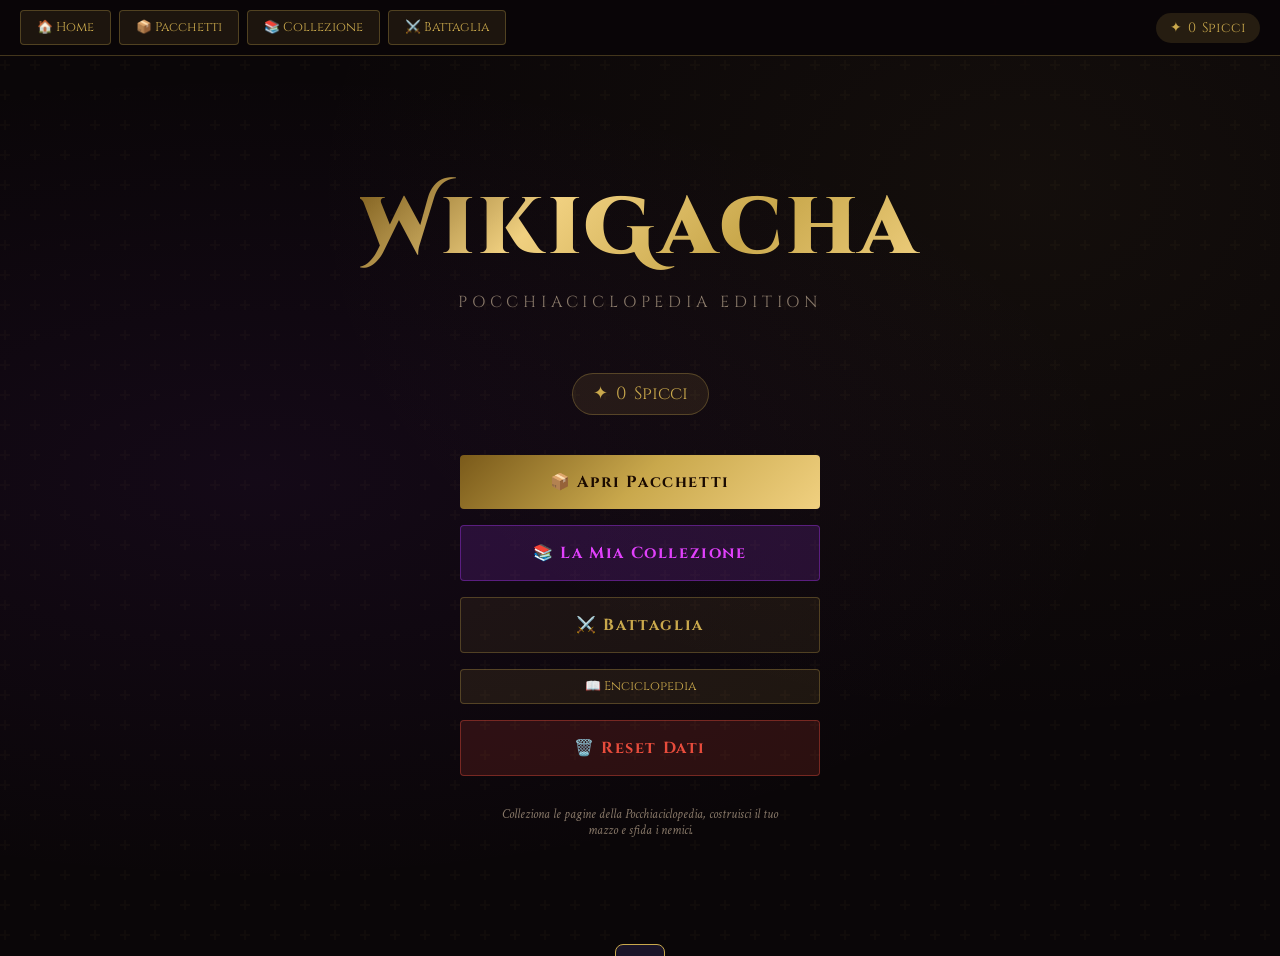
==== commit 1d90c99c: "Add files via upload" ====
--- a/wikigacha.html
+++ b/wikigacha.html
@@ -1756,6 +1756,11 @@
   collection: {}, // cardId -> count
   lastFreeCoins: 0,
 };
+
+// Variabili multiplayer
+let currentBattleId = null;
+let battleUnsubscribe = null;
+let isMultiplayerMode = false;
 
 // Firebase ready flag
 let gachaFirebaseReady = false;
@@ -2861,11 +2866,16 @@
   if (logEl) logEl.textContent = msg;
 }
 
+// Salva la funzione originale
+const originalPlayerAction = playerAction;
+
 async function playerAction(action) {
-  if (isMultiplayerBattle) {
+  if (isMultiplayerMode) {
     await sendMultiplayerAction(action);
-    return;
-  }
+  } else {
+    await originalPlayerAction(action);
+  }
+}
   
   // Battaglia normale contro il Bot (codice originale)
   if (battleState.locked) return;
@@ -3169,6 +3179,269 @@
   startFreeCoinsTimer();
 }
 
+// ========== MULTIPLAYER ==========
+
+async function createBattle() {
+  if (playerDeck.length < 3) {
+    showToast('Seleziona 3 carte prima di creare una partita!');
+    return;
+  }
+  
+  if (!window._gachaReady) {
+    showToast('Firebase non è pronto. Riprova tra qualche secondo.');
+    return;
+  }
+  
+  const battleId = 'b_' + Date.now() + '_' + Math.random().toString(36).substr(2, 6);
+  const userId = getUserId();
+  
+  const battleData = {
+    player1: {
+      userId: userId,
+      deck: playerDeck.map(c => ({
+        id: c.id, name: c.name, atk: c.atk, def: c.def, spd: c.spd,
+        img: c.img, ability: c.ability || 'Attacco Speciale'
+      })),
+      currentHp: 100, maxHp: 100, currentCard: 0, energy: 0, defending: false, ready: true
+    },
+    player2: {
+      userId: null, deck: null, currentHp: 100, maxHp: 100, currentCard: 0, energy: 0, defending: false, ready: false
+    },
+    turn: 'player1', status: 'waiting', winner: null, createdAt: Date.now()
+  };
+  
+  try {
+    await window._gachaSet(window._gachaRef(window._gachaDb, 'gacha/battles/' + battleId), battleData);
+    currentBattleId = battleId;
+    const shortCode = battleId.slice(-6);
+    document.getElementById('battle-status').innerHTML = '✅ Partita creata!<br>📋 Codice: <strong style="color:#e040fb">' + shortCode + '</strong><br>⏳ In attesa dell\'avversario...';
+    document.getElementById('battle-status').style.display = 'block';
+    waitForPlayer(battleId);
+  } catch(e) { console.error(e); showToast('Errore nella creazione della partita'); }
+}
+
+function waitForPlayer(battleId) {
+  if (battleUnsubscribe) battleUnsubscribe();
+  const battleRef = window._gachaRef(window._gachaDb, 'gacha/battles/' + battleId);
+  battleUnsubscribe = window._gachaOnValue(battleRef, (snapshot) => {
+    const battle = snapshot.val();
+    if (battle && battle.status === 'active' && battle.player2.userId) {
+      if (battleUnsubscribe) battleUnsubscribe();
+      battleUnsubscribe = null;
+      document.getElementById('battle-status').innerHTML = '🎮 Avversario trovato! La battaglia inizia...';
+      setTimeout(() => {
+        document.getElementById('battle-status').style.display = 'none';
+        startMultiplayerBattle(battle, battleId);
+      }, 1000);
+    }
+  });
+}
+
+async function joinBattle() {
+  const code = document.getElementById('battle-code').value.trim();
+  if (!code) { showToast('Inserisci il codice partita!'); return; }
+  if (playerDeck.length < 3) { showToast('Seleziona 3 carte prima di unirti!'); return; }
+  if (!window._gachaReady) { showToast('Firebase non è pronto.'); return; }
+  
+  const snapshot = await window._gachaGet(window._gachaChild(window._gachaRef(window._gachaDb), 'gacha/battles'));
+  let foundBattle = null, foundId = null;
+  
+  if (snapshot.exists()) {
+    snapshot.forEach((childSnap) => {
+      const battle = childSnap.val();
+      const battleId = childSnap.key;
+      if (battleId.endsWith(code) && battle.status === 'waiting') {
+        foundBattle = battle;
+        foundId = battleId;
+      }
+    });
+  }
+  
+  if (!foundBattle) { showToast('Partita non trovata o già iniziata!'); return; }
+  
+  const userId = getUserId();
+  await window._gachaUpdate(window._gachaRef(window._gachaDb, 'gacha/battles/' + foundId), {
+    'player2/userId': userId,
+    'player2/deck': playerDeck.map(c => ({
+      id: c.id, name: c.name, atk: c.atk, def: c.def, spd: c.spd,
+      img: c.img, ability: c.ability || 'Attacco Speciale'
+    })),
+    'player2/ready': true,
+    'status': 'active'
+  });
+  
+  document.getElementById('battle-status').innerHTML = '✅ Sei entrato in partita! Inizio...';
+  document.getElementById('battle-code').value = '';
+  setTimeout(() => {
+    document.getElementById('battle-status').style.display = 'none';
+    startMultiplayerBattle(foundBattle, foundId);
+  }, 1000);
+}
+
+function startMultiplayerBattle(battle, battleId) {
+  isMultiplayerMode = true;
+  currentBattleId = battleId;
+  const userId = getUserId();
+  const isPlayer1 = (battle.player1.userId === userId);
+  const myData = isPlayer1 ? battle.player1 : battle.player2;
+  const enemyData = isPlayer1 ? battle.player2 : battle.player1;
+  
+  battleState = {
+    turn: battle.turn,
+    playerCards: myData.deck.map(c => ({ ...c, currentHP: 100, maxHP: 100 })),
+    botCards: enemyData.deck.map(c => ({ ...c, currentHP: 100, maxHP: 100 })),
+    playerCardIdx: 0, botCardIdx: 0, playerEnergy: 0, botEnergy: 0,
+    playerDefending: false, botDefending: false, round: 1, locked: false,
+    isMultiplayer: true, battleId: battleId, myPlayerId: isPlayer1 ? 'player1' : 'player2'
+  };
+  
+  document.getElementById('battle-setup-panel').style.display = 'none';
+  document.getElementById('battle-arena').classList.add('active');
+  document.getElementById('enemy-name-label').textContent = '🎮 ' + (enemyData.userId ? enemyData.userId.slice(-8) : 'Avversario');
+  document.getElementById('player-name-label').textContent = 'TU';
+  updateBattleUI();
+  setLog('Battaglia multiplayer iniziata! ' + myData.deck[0].name + ' VS ' + enemyData.deck[0].name);
+  listenToMultiplayerBattle(battleId);
+}
+
+function listenToMultiplayerBattle(battleId) {
+  if (battleUnsubscribe) battleUnsubscribe();
+  const battleRef = window._gachaRef(window._gachaDb, 'gacha/battles/' + battleId);
+  battleUnsubscribe = window._gachaOnValue(battleRef, (snapshot) => {
+    const battle = snapshot.val();
+    if (!battle) return;
+    if (battle.status === 'finished') { endMultiplayerGame(battle.winner); return; }
+    
+    const userId = getUserId();
+    const isPlayer1 = (battle.player1.userId === userId);
+    const myData = isPlayer1 ? battle.player1 : battle.player2;
+    const enemyData = isPlayer1 ? battle.player2 : battle.player1;
+    
+    if (myData && battleState) {
+      battleState.turn = battle.turn;
+      battleState.playerEnergy = myData.energy || 0;
+      battleState.playerDefending = myData.defending || false;
+      battleState.playerCardIdx = myData.currentCard || 0;
+      if (battleState.playerCards[battleState.playerCardIdx]) battleState.playerCards[battleState.playerCardIdx].currentHP = myData.currentHp || 100;
+      battleState.botEnergy = enemyData.energy || 0;
+      battleState.botDefending = enemyData.defending || false;
+      battleState.botCardIdx = enemyData.currentCard || 0;
+      if (battleState.botCards[battleState.botCardIdx]) battleState.botCards[battleState.botCardIdx].currentHP = enemyData.currentHp || 100;
+      updateBattleUI();
+      
+      const isMyTurn = (battle.turn === (isPlayer1 ? 'player1' : 'player2'));
+      if (isMyTurn && !battleState.locked) setLog('🎮 È il tuo turno!');
+      else if (!isMyTurn) setLog('🎮 In attesa della mossa dell\'avversario...');
+    }
+  });
+}
+
+async function sendMultiplayerAction(action) {
+  if (!isMultiplayerMode || !currentBattleId) return;
+  if (battleState.locked) return;
+  
+  const userId = getUserId();
+  const battleRef = window._gachaRef(window._gachaDb, 'gacha/battles/' + currentBattleId);
+  const snapshot = await window._gachaGet(battleRef);
+  const battle = snapshot.val();
+  if (!battle || battle.status !== 'active') { showToast('Partita non attiva'); return; }
+  
+  const isPlayer1 = (battle.player1.userId === userId);
+  const myPlayer = isPlayer1 ? 'player1' : 'player2';
+  const enemyPlayer = isPlayer1 ? 'player2' : 'player1';
+  if (battle.turn !== myPlayer) { showToast('Non è il tuo turno!'); return; }
+  
+  battleState.locked = true;
+  let myData = isPlayer1 ? battle.player1 : battle.player2;
+  let enemyData = isPlayer1 ? battle.player2 : battle.player1;
+  const myCard = myData.deck[myData.currentCard || 0];
+  const enemyCard = enemyData.deck[enemyData.currentCard || 0];
+  
+  let dmg = 0, newMyEnergy = myData.energy || 0, newMyDefending = false;
+  let newEnemyHp = enemyData.currentHp || 100, newEnemyCard = enemyData.currentCard || 0;
+  let logMessage = '';
+  
+  if (action === 'attack') {
+    dmg = Math.max(1, Math.round(myCard.atk * 0.9 - enemyCard.def * 0.3 + Math.random() * 5));
+    if (enemyData.defending) dmg = Math.round(dmg * 0.6);
+    newEnemyHp = Math.max(0, enemyData.currentHp - dmg);
+    newMyEnergy = Math.min(3, (myData.energy || 0) + 1);
+    logMessage = myCard.name + ' attacca infliggendo ' + dmg + ' danni!';
+  } else if (action === 'special') {
+    if ((myData.energy || 0) < 3) { showToast('Energia speciale insufficiente!'); battleState.locked = false; return; }
+    dmg = Math.max(1, Math.round(myCard.atk * 1.5 + myCard.spd * 0.3));
+    if (enemyData.defending) dmg = Math.round(dmg * 0.7);
+    newEnemyHp = Math.max(0, enemyData.currentHp - dmg);
+    newMyEnergy = 0;
+    logMessage = '✨ ' + (myCard.ability || 'Attacco Speciale') + '! ' + myCard.name + ' infligge ' + dmg + ' danni speciali!';
+  } else if (action === 'defend') {
+    newMyDefending = true;
+    newMyEnergy = Math.min(3, (myData.energy || 0) + 1);
+    logMessage = '🛡️ ' + myCard.name + ' si prepara a difendere!';
+  }
+  
+  let battleWinner = null;
+  if (newEnemyHp <= 0) {
+    newEnemyCard++;
+    if (newEnemyCard >= enemyData.deck.length) {
+      battleWinner = myPlayer;
+      logMessage += ' ' + enemyCard.name + ' è sconfitto! VITTORIA!';
+    } else {
+      newEnemyHp = 100;
+      logMessage += ' ' + enemyCard.name + ' è sconfitto! Avversario manda in campo ' + enemyData.deck[newEnemyCard].name + '!';
+    }
+  }
+  
+  const updateData = {};
+  updateData[myPlayer + '/energy'] = newMyEnergy;
+  updateData[myPlayer + '/defending'] = newMyDefending;
+  updateData[enemyPlayer + '/currentHp'] = newEnemyHp;
+  updateData[enemyPlayer + '/currentCard'] = newEnemyCard;
+  if (battleWinner) { updateData['status'] = 'finished'; updateData['winner'] = battleWinner; }
+  else { updateData['turn'] = enemyPlayer; }
+  
+  await window._gachaUpdate(battleRef, updateData);
+  setLog(logMessage);
+  if (!battleWinner) battleState.locked = false;
+  updateBattleUI();
+}
+
+function endMultiplayerGame(winnerId) {
+  battleState.locked = true;
+  const overlay = document.getElementById('battle-result-overlay');
+  const title = document.getElementById('result-title');
+  const rewards = document.getElementById('result-rewards');
+  const subtitle = document.getElementById('result-subtitle');
+  overlay.classList.add('visible');
+  
+  const userId = getUserId();
+  const iWon = (winnerId === 'player1' && battleState.myPlayerId === 'player1') ||
+               (winnerId === 'player2' && battleState.myPlayerId === 'player2');
+  
+  if (iWon) {
+    title.textContent = '✦ VITTORIA! ✦';
+    title.className = 'result-title win';
+    state.coins += 100;
+    saveState();
+    updateCoinsDisplay();
+    rewards.textContent = '+100 Spicci guadagnati!';
+    subtitle.textContent = 'Hai vinto la battaglia multiplayer!';
+    spawnSparkles('#f39c12');
+  } else {
+    title.textContent = '✦ SCONFITTA ✦';
+    title.className = 'result-title lose';
+    state.coins += 30;
+    saveState();
+    updateCoinsDisplay();
+    rewards.textContent = '+30 Spicci di consolazione';
+    subtitle.textContent = 'Il tuo avversario ha vinto. Riprova!';
+  }
+  
+  if (battleUnsubscribe) { battleUnsubscribe(); battleUnsubscribe = null; }
+  isMultiplayerMode = false;
+  currentBattleId = null;
+}
+
 init();
 checkHashOnLoad();
 </script>
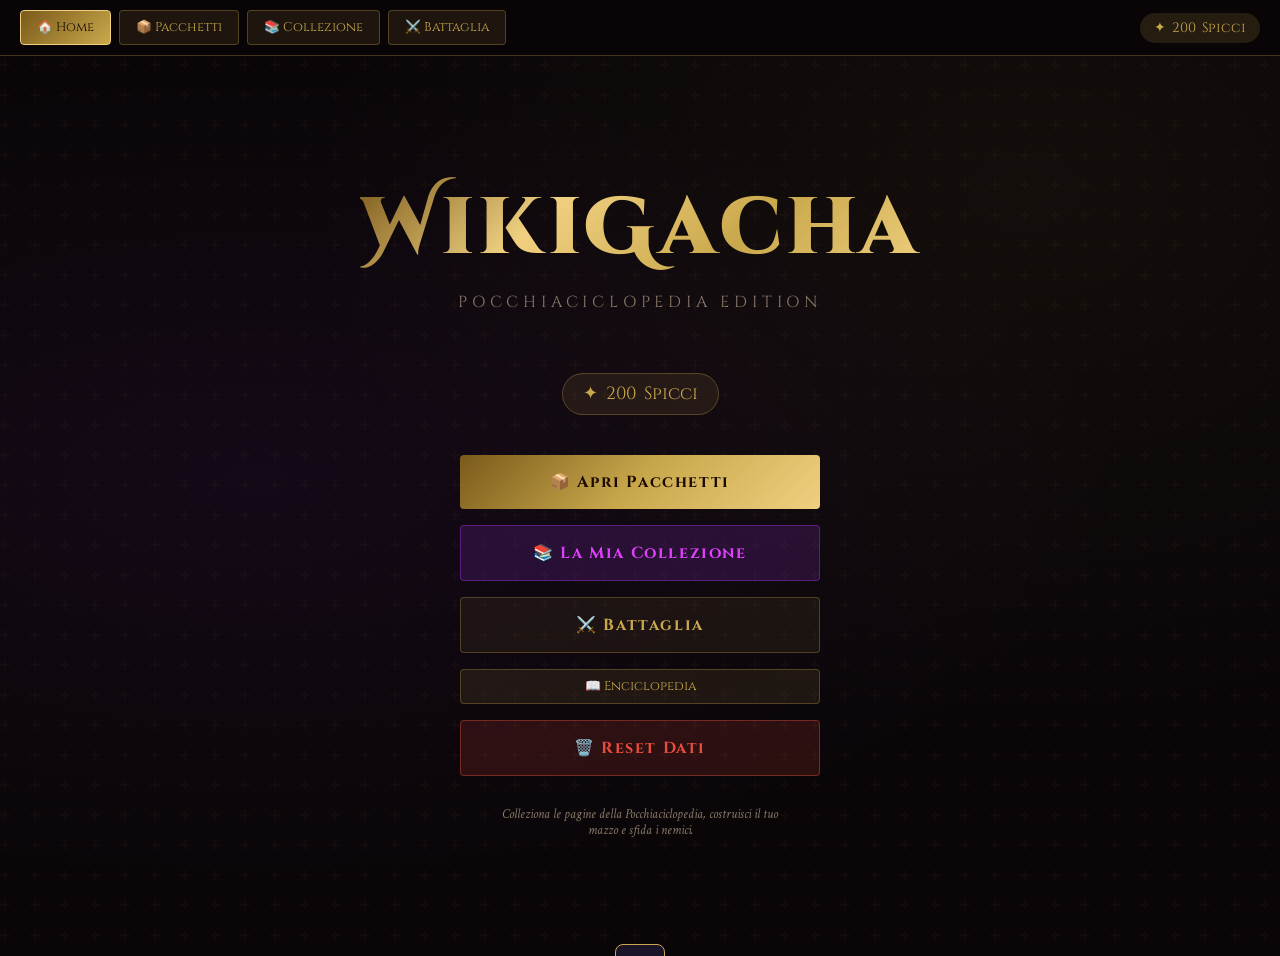
==== commit 1330922c: "Add files via upload" ====
--- a/wikigacha.html
+++ b/wikigacha.html
@@ -2869,70 +2869,13 @@
 // Salva la funzione originale
 const originalPlayerAction = playerAction;
 
+// Nuova funzione playerAction che decide tra multiplayer e singleplayer
 async function playerAction(action) {
-  if (isMultiplayerMode) {
+  if (isMultiplayerBattle) {
     await sendMultiplayerAction(action);
   } else {
     await originalPlayerAction(action);
   }
-}
-  
-  // Battaglia normale contro il Bot (codice originale)
-  if (battleState.locked) return;
-  battleState.locked = true;
-  
-  const bs = battleState;
-  const pCard = bs.playerCards[bs.playerCardIdx];
-  const eCard = bs.botCards[bs.botCardIdx];
-  
-  bs.playerDefending = false;
-  bs.botDefending = false;
-  
-  let playerMsg = '';
-  let dmg = 0;
-  
-  if (action === 'attack') {
-    dmg = calcDamage(pCard, eCard, false);
-    applyDamage(eCard, dmg);
-    playerMsg = `${pCard.name} attacca per ${dmg} danni!`;
-    showDamageFloat('enemy', dmg, 'damage');
-    shakeElement('enemy-fighter');
-    bs.playerEnergy = Math.min(3, bs.playerEnergy + 1);
-    
-  } else if (action === 'special') {
-    if (bs.playerEnergy < 3) { battleState.locked = false; return; }
-    bs.playerEnergy = 0;
-    dmg = calcDamage(pCard, eCard, true);
-    applyDamage(eCard, dmg);
-    playerMsg = `✨ ${pCard.ability}! ${pCard.name} infligge ${dmg} danni SPECIALI!`;
-    showDamageFloat('enemy', dmg, 'special');
-    shakeElement('enemy-fighter');
-    spawnSparkles(RARITY_COLORS[pCard.rarity]);
-    
-  } else if (action === 'defend') {
-    bs.playerDefending = true;
-    playerMsg = `🛡️ ${pCard.name} si prepara a difendere!`;
-    showDamageFloat('player', '+DEF', 'heal');
-    bs.playerEnergy = Math.min(3, bs.playerEnergy + 1);
-  }
-  
-  updateBattleUI();
-  setLog(playerMsg);
-  
-  await delay(600);
-  
-  if (eCard.currentHP <= 0) {
-    bs.botCardIdx++;
-    if (bs.botCardIdx >= bs.botCards.length) {
-      endBattle(true);
-      return;
-    }
-    setLog(`${eCard.name} è sconfitto! Il bot manda avanti ${bs.botCards[bs.botCardIdx].name}!`);
-    await delay(800);
-  }
-  
-  await botTurn();
-  battleState.locked = false;
 }
 
 async function botTurn() {
@@ -3177,269 +3120,7 @@
   updateCoinsDisplay();
   updateHomeCoins();
   startFreeCoinsTimer();
-}
-
-// ========== MULTIPLAYER ==========
-
-async function createBattle() {
-  if (playerDeck.length < 3) {
-    showToast('Seleziona 3 carte prima di creare una partita!');
-    return;
-  }
-  
-  if (!window._gachaReady) {
-    showToast('Firebase non è pronto. Riprova tra qualche secondo.');
-    return;
-  }
-  
-  const battleId = 'b_' + Date.now() + '_' + Math.random().toString(36).substr(2, 6);
-  const userId = getUserId();
-  
-  const battleData = {
-    player1: {
-      userId: userId,
-      deck: playerDeck.map(c => ({
-        id: c.id, name: c.name, atk: c.atk, def: c.def, spd: c.spd,
-        img: c.img, ability: c.ability || 'Attacco Speciale'
-      })),
-      currentHp: 100, maxHp: 100, currentCard: 0, energy: 0, defending: false, ready: true
-    },
-    player2: {
-      userId: null, deck: null, currentHp: 100, maxHp: 100, currentCard: 0, energy: 0, defending: false, ready: false
-    },
-    turn: 'player1', status: 'waiting', winner: null, createdAt: Date.now()
-  };
-  
-  try {
-    await window._gachaSet(window._gachaRef(window._gachaDb, 'gacha/battles/' + battleId), battleData);
-    currentBattleId = battleId;
-    const shortCode = battleId.slice(-6);
-    document.getElementById('battle-status').innerHTML = '✅ Partita creata!<br>📋 Codice: <strong style="color:#e040fb">' + shortCode + '</strong><br>⏳ In attesa dell\'avversario...';
-    document.getElementById('battle-status').style.display = 'block';
-    waitForPlayer(battleId);
-  } catch(e) { console.error(e); showToast('Errore nella creazione della partita'); }
-}
-
-function waitForPlayer(battleId) {
-  if (battleUnsubscribe) battleUnsubscribe();
-  const battleRef = window._gachaRef(window._gachaDb, 'gacha/battles/' + battleId);
-  battleUnsubscribe = window._gachaOnValue(battleRef, (snapshot) => {
-    const battle = snapshot.val();
-    if (battle && battle.status === 'active' && battle.player2.userId) {
-      if (battleUnsubscribe) battleUnsubscribe();
-      battleUnsubscribe = null;
-      document.getElementById('battle-status').innerHTML = '🎮 Avversario trovato! La battaglia inizia...';
-      setTimeout(() => {
-        document.getElementById('battle-status').style.display = 'none';
-        startMultiplayerBattle(battle, battleId);
-      }, 1000);
-    }
-  });
-}
-
-async function joinBattle() {
-  const code = document.getElementById('battle-code').value.trim();
-  if (!code) { showToast('Inserisci il codice partita!'); return; }
-  if (playerDeck.length < 3) { showToast('Seleziona 3 carte prima di unirti!'); return; }
-  if (!window._gachaReady) { showToast('Firebase non è pronto.'); return; }
-  
-  const snapshot = await window._gachaGet(window._gachaChild(window._gachaRef(window._gachaDb), 'gacha/battles'));
-  let foundBattle = null, foundId = null;
-  
-  if (snapshot.exists()) {
-    snapshot.forEach((childSnap) => {
-      const battle = childSnap.val();
-      const battleId = childSnap.key;
-      if (battleId.endsWith(code) && battle.status === 'waiting') {
-        foundBattle = battle;
-        foundId = battleId;
-      }
-    });
-  }
-  
-  if (!foundBattle) { showToast('Partita non trovata o già iniziata!'); return; }
-  
-  const userId = getUserId();
-  await window._gachaUpdate(window._gachaRef(window._gachaDb, 'gacha/battles/' + foundId), {
-    'player2/userId': userId,
-    'player2/deck': playerDeck.map(c => ({
-      id: c.id, name: c.name, atk: c.atk, def: c.def, spd: c.spd,
-      img: c.img, ability: c.ability || 'Attacco Speciale'
-    })),
-    'player2/ready': true,
-    'status': 'active'
-  });
-  
-  document.getElementById('battle-status').innerHTML = '✅ Sei entrato in partita! Inizio...';
-  document.getElementById('battle-code').value = '';
-  setTimeout(() => {
-    document.getElementById('battle-status').style.display = 'none';
-    startMultiplayerBattle(foundBattle, foundId);
-  }, 1000);
-}
-
-function startMultiplayerBattle(battle, battleId) {
-  isMultiplayerMode = true;
-  currentBattleId = battleId;
-  const userId = getUserId();
-  const isPlayer1 = (battle.player1.userId === userId);
-  const myData = isPlayer1 ? battle.player1 : battle.player2;
-  const enemyData = isPlayer1 ? battle.player2 : battle.player1;
-  
-  battleState = {
-    turn: battle.turn,
-    playerCards: myData.deck.map(c => ({ ...c, currentHP: 100, maxHP: 100 })),
-    botCards: enemyData.deck.map(c => ({ ...c, currentHP: 100, maxHP: 100 })),
-    playerCardIdx: 0, botCardIdx: 0, playerEnergy: 0, botEnergy: 0,
-    playerDefending: false, botDefending: false, round: 1, locked: false,
-    isMultiplayer: true, battleId: battleId, myPlayerId: isPlayer1 ? 'player1' : 'player2'
-  };
-  
-  document.getElementById('battle-setup-panel').style.display = 'none';
-  document.getElementById('battle-arena').classList.add('active');
-  document.getElementById('enemy-name-label').textContent = '🎮 ' + (enemyData.userId ? enemyData.userId.slice(-8) : 'Avversario');
-  document.getElementById('player-name-label').textContent = 'TU';
-  updateBattleUI();
-  setLog('Battaglia multiplayer iniziata! ' + myData.deck[0].name + ' VS ' + enemyData.deck[0].name);
-  listenToMultiplayerBattle(battleId);
-}
-
-function listenToMultiplayerBattle(battleId) {
-  if (battleUnsubscribe) battleUnsubscribe();
-  const battleRef = window._gachaRef(window._gachaDb, 'gacha/battles/' + battleId);
-  battleUnsubscribe = window._gachaOnValue(battleRef, (snapshot) => {
-    const battle = snapshot.val();
-    if (!battle) return;
-    if (battle.status === 'finished') { endMultiplayerGame(battle.winner); return; }
-    
-    const userId = getUserId();
-    const isPlayer1 = (battle.player1.userId === userId);
-    const myData = isPlayer1 ? battle.player1 : battle.player2;
-    const enemyData = isPlayer1 ? battle.player2 : battle.player1;
-    
-    if (myData && battleState) {
-      battleState.turn = battle.turn;
-      battleState.playerEnergy = myData.energy || 0;
-      battleState.playerDefending = myData.defending || false;
-      battleState.playerCardIdx = myData.currentCard || 0;
-      if (battleState.playerCards[battleState.playerCardIdx]) battleState.playerCards[battleState.playerCardIdx].currentHP = myData.currentHp || 100;
-      battleState.botEnergy = enemyData.energy || 0;
-      battleState.botDefending = enemyData.defending || false;
-      battleState.botCardIdx = enemyData.currentCard || 0;
-      if (battleState.botCards[battleState.botCardIdx]) battleState.botCards[battleState.botCardIdx].currentHP = enemyData.currentHp || 100;
-      updateBattleUI();
-      
-      const isMyTurn = (battle.turn === (isPlayer1 ? 'player1' : 'player2'));
-      if (isMyTurn && !battleState.locked) setLog('🎮 È il tuo turno!');
-      else if (!isMyTurn) setLog('🎮 In attesa della mossa dell\'avversario...');
-    }
-  });
-}
-
-async function sendMultiplayerAction(action) {
-  if (!isMultiplayerMode || !currentBattleId) return;
-  if (battleState.locked) return;
-  
-  const userId = getUserId();
-  const battleRef = window._gachaRef(window._gachaDb, 'gacha/battles/' + currentBattleId);
-  const snapshot = await window._gachaGet(battleRef);
-  const battle = snapshot.val();
-  if (!battle || battle.status !== 'active') { showToast('Partita non attiva'); return; }
-  
-  const isPlayer1 = (battle.player1.userId === userId);
-  const myPlayer = isPlayer1 ? 'player1' : 'player2';
-  const enemyPlayer = isPlayer1 ? 'player2' : 'player1';
-  if (battle.turn !== myPlayer) { showToast('Non è il tuo turno!'); return; }
-  
-  battleState.locked = true;
-  let myData = isPlayer1 ? battle.player1 : battle.player2;
-  let enemyData = isPlayer1 ? battle.player2 : battle.player1;
-  const myCard = myData.deck[myData.currentCard || 0];
-  const enemyCard = enemyData.deck[enemyData.currentCard || 0];
-  
-  let dmg = 0, newMyEnergy = myData.energy || 0, newMyDefending = false;
-  let newEnemyHp = enemyData.currentHp || 100, newEnemyCard = enemyData.currentCard || 0;
-  let logMessage = '';
-  
-  if (action === 'attack') {
-    dmg = Math.max(1, Math.round(myCard.atk * 0.9 - enemyCard.def * 0.3 + Math.random() * 5));
-    if (enemyData.defending) dmg = Math.round(dmg * 0.6);
-    newEnemyHp = Math.max(0, enemyData.currentHp - dmg);
-    newMyEnergy = Math.min(3, (myData.energy || 0) + 1);
-    logMessage = myCard.name + ' attacca infliggendo ' + dmg + ' danni!';
-  } else if (action === 'special') {
-    if ((myData.energy || 0) < 3) { showToast('Energia speciale insufficiente!'); battleState.locked = false; return; }
-    dmg = Math.max(1, Math.round(myCard.atk * 1.5 + myCard.spd * 0.3));
-    if (enemyData.defending) dmg = Math.round(dmg * 0.7);
-    newEnemyHp = Math.max(0, enemyData.currentHp - dmg);
-    newMyEnergy = 0;
-    logMessage = '✨ ' + (myCard.ability || 'Attacco Speciale') + '! ' + myCard.name + ' infligge ' + dmg + ' danni speciali!';
-  } else if (action === 'defend') {
-    newMyDefending = true;
-    newMyEnergy = Math.min(3, (myData.energy || 0) + 1);
-    logMessage = '🛡️ ' + myCard.name + ' si prepara a difendere!';
-  }
-  
-  let battleWinner = null;
-  if (newEnemyHp <= 0) {
-    newEnemyCard++;
-    if (newEnemyCard >= enemyData.deck.length) {
-      battleWinner = myPlayer;
-      logMessage += ' ' + enemyCard.name + ' è sconfitto! VITTORIA!';
-    } else {
-      newEnemyHp = 100;
-      logMessage += ' ' + enemyCard.name + ' è sconfitto! Avversario manda in campo ' + enemyData.deck[newEnemyCard].name + '!';
-    }
-  }
-  
-  const updateData = {};
-  updateData[myPlayer + '/energy'] = newMyEnergy;
-  updateData[myPlayer + '/defending'] = newMyDefending;
-  updateData[enemyPlayer + '/currentHp'] = newEnemyHp;
-  updateData[enemyPlayer + '/currentCard'] = newEnemyCard;
-  if (battleWinner) { updateData['status'] = 'finished'; updateData['winner'] = battleWinner; }
-  else { updateData['turn'] = enemyPlayer; }
-  
-  await window._gachaUpdate(battleRef, updateData);
-  setLog(logMessage);
-  if (!battleWinner) battleState.locked = false;
-  updateBattleUI();
-}
-
-function endMultiplayerGame(winnerId) {
-  battleState.locked = true;
-  const overlay = document.getElementById('battle-result-overlay');
-  const title = document.getElementById('result-title');
-  const rewards = document.getElementById('result-rewards');
-  const subtitle = document.getElementById('result-subtitle');
-  overlay.classList.add('visible');
-  
-  const userId = getUserId();
-  const iWon = (winnerId === 'player1' && battleState.myPlayerId === 'player1') ||
-               (winnerId === 'player2' && battleState.myPlayerId === 'player2');
-  
-  if (iWon) {
-    title.textContent = '✦ VITTORIA! ✦';
-    title.className = 'result-title win';
-    state.coins += 100;
-    saveState();
-    updateCoinsDisplay();
-    rewards.textContent = '+100 Spicci guadagnati!';
-    subtitle.textContent = 'Hai vinto la battaglia multiplayer!';
-    spawnSparkles('#f39c12');
-  } else {
-    title.textContent = '✦ SCONFITTA ✦';
-    title.className = 'result-title lose';
-    state.coins += 30;
-    saveState();
-    updateCoinsDisplay();
-    rewards.textContent = '+30 Spicci di consolazione';
-    subtitle.textContent = 'Il tuo avversario ha vinto. Riprova!';
-  }
-  
-  if (battleUnsubscribe) { battleUnsubscribe(); battleUnsubscribe = null; }
-  isMultiplayerMode = false;
-  currentBattleId = null;
+  checkHashOnLoad();
 }
 
 init();
